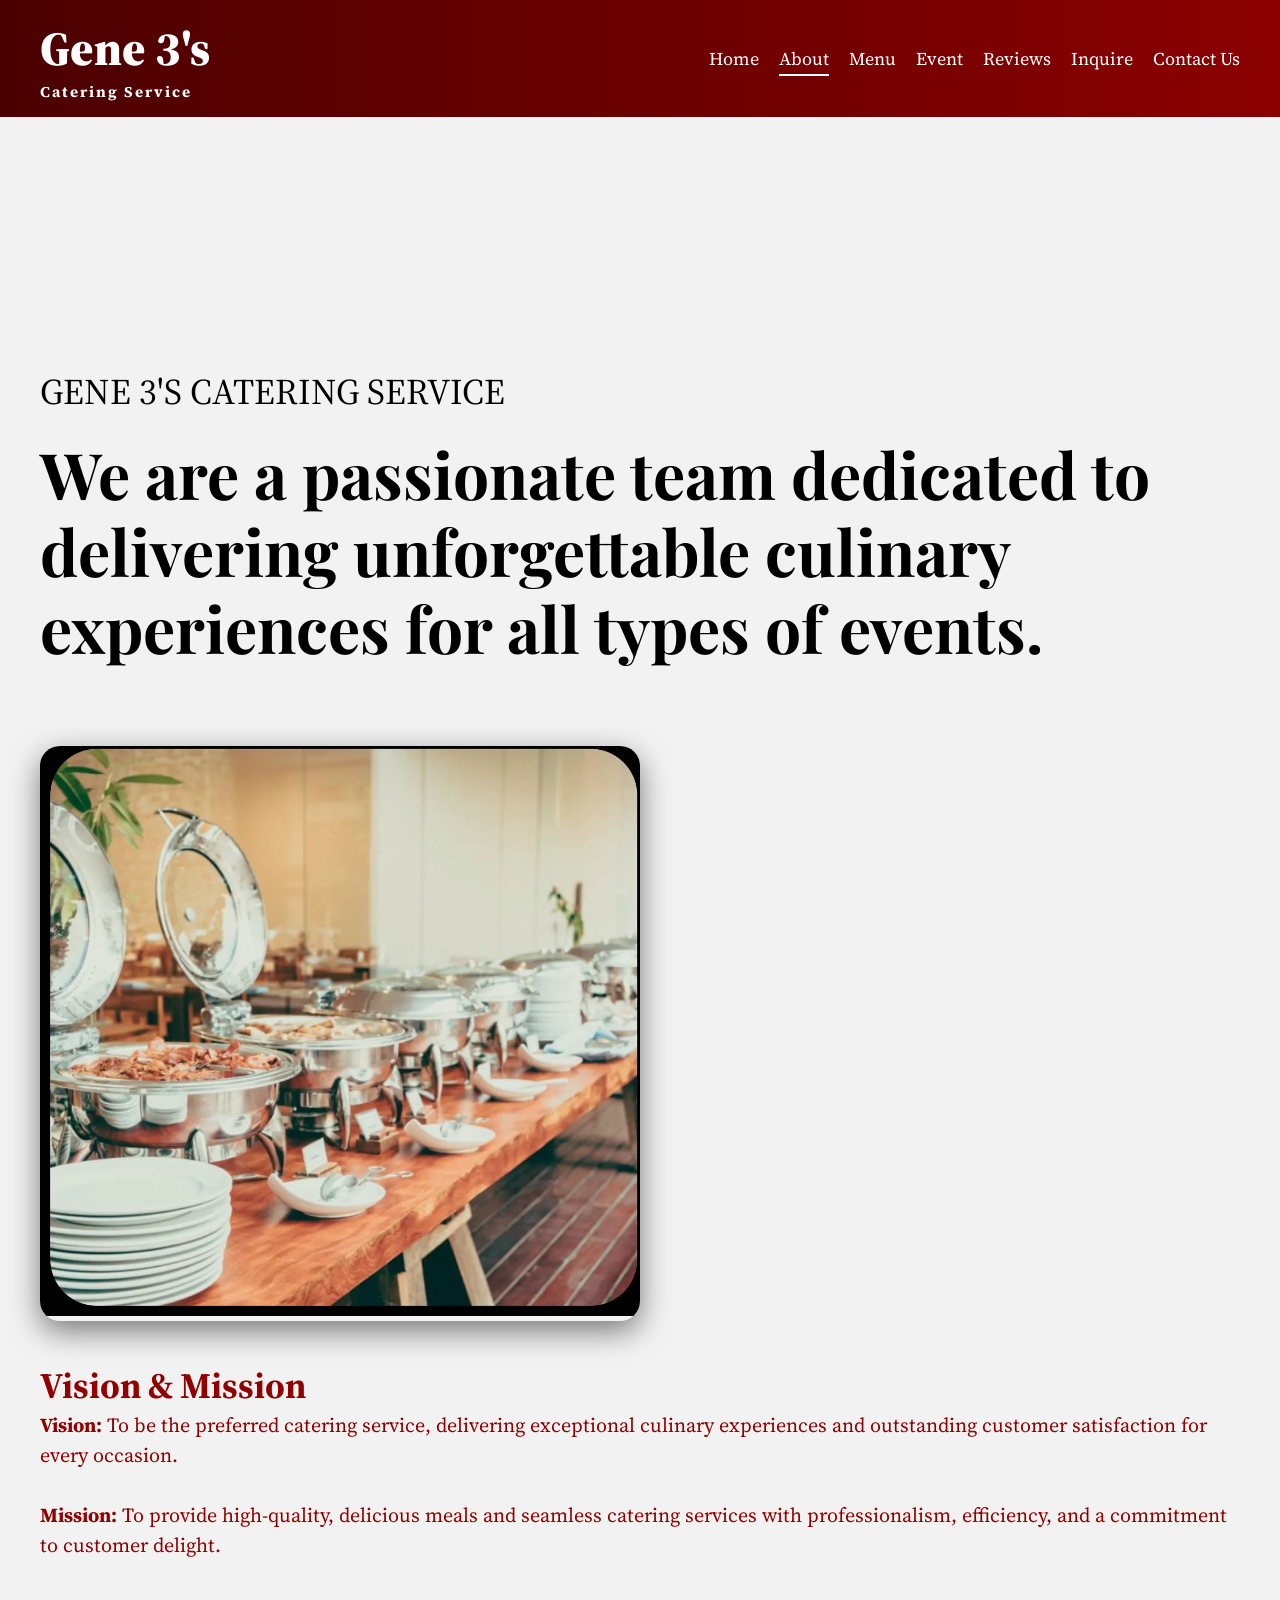
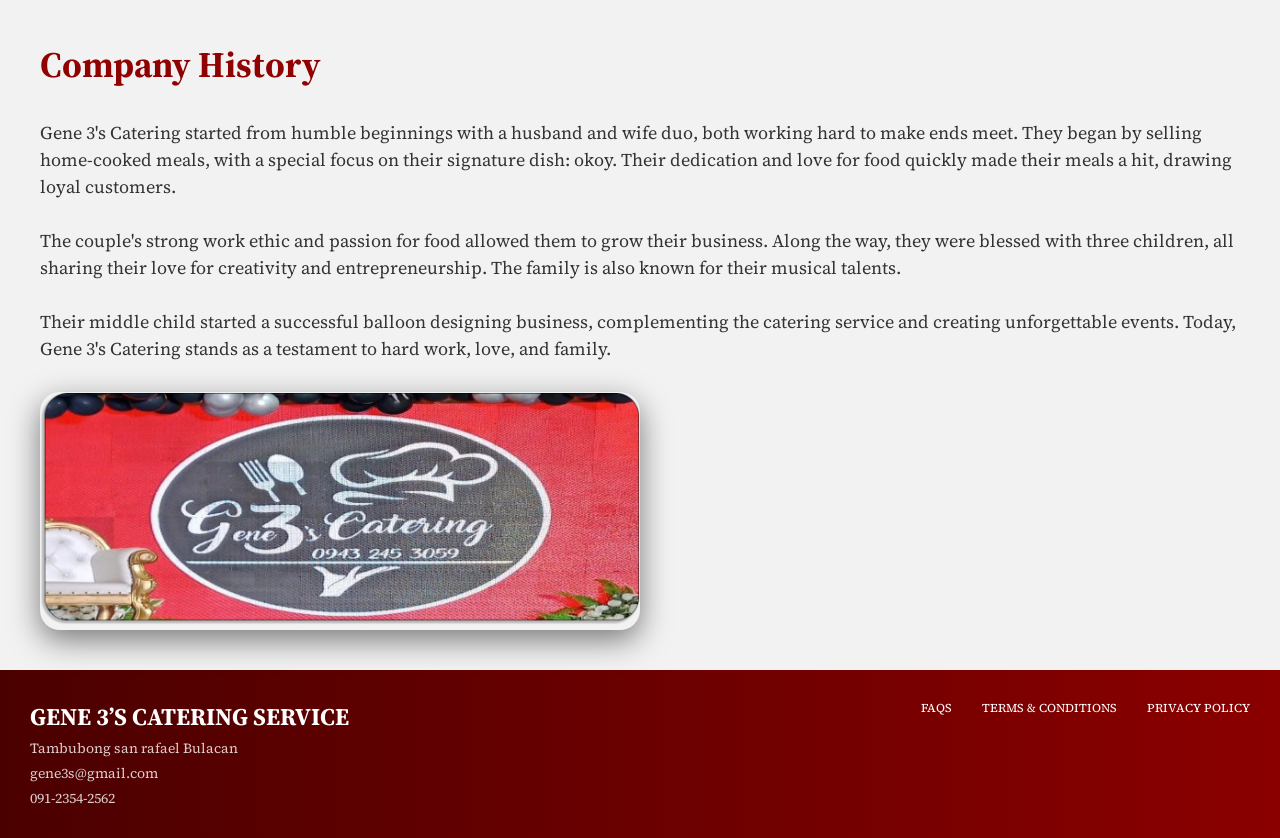
==== about.html @ 5f64fd54 "first commit" ====
<!DOCTYPE html>
<html lang="en">
<head>
    <meta charset="UTF-8">
    <meta name="viewport" content="width=device-width, initial-scale=1.0">
    <title>About Us | Gene 3's Catering</title>
    <link rel="stylesheet" href="style.css">
    <link href="https://fonts.googleapis.com/css2?family=Playfair+Display:wght@400;700;900&family=Source+Serif+Pro:wght@400;700&display=swap" rel="stylesheet">
</head>
<body class="about-page">
    <div class="main-container">
        <header class="nav-box">
            <nav class="navbar">
                <div class="logo">
                    <div class="main-name">Gene 3's</div>
                    <div class="sub-name">Catering Service</div>
                </div>
                <ul class="nav-links">
                    <li><a href="index.html">Home</a></li>
                    <li><a href="about.html">About</a></li>
                    <li><a href="menu.html">Menu</a></li>
                    <li><a href="events.html">Event</a></li>
                    <li><a href="reviews.html">Reviews</a></li>
                    <li><a href="inquire.html">Inquire</a></li>
                    <li><a href="contacts.html">Contact Us</a></li>
                </ul>
            </nav>
        </header>

        <main class="content-area1">
            <section class="about-hero">
                <h2 class="company-name">GENE 3'S CATERING SERVICE</h2>
                <h1 class="hero-tagline">
                    We are a passionate team dedicated to delivering unforgettable culinary experiences for all types of events.
                </h1>
            </section>

            <div class="vm-row">
                <section class="vm-image-section">
                    <img src="image/buffet.png" alt="Vision and Mission">
                </section>
                <section class="vision-mission-section">
                    <h2 class="vm-title">Vision & Mission</h2>
                    <p class="vm-text">
                        <strong>Vision:</strong> To be the preferred catering service, delivering exceptional culinary experiences and outstanding customer satisfaction for every occasion.<br><br>
                        <strong>Mission:</strong> To provide high-quality, delicious meals and seamless catering services with professionalism, efficiency, and a commitment to customer delight.
                    </p>
                </section>       
            </div>  

            <section class="history-content">
                <h2 class="history-title">Company History</h2>
                <p class="history-text">
                    Gene 3's Catering started from humble beginnings with a husband and wife duo, both working hard to make ends meet. They began by selling home-cooked meals, with a special focus on their signature dish: okoy. Their dedication and love for food quickly made their meals a hit, drawing loyal customers.<br><br>
                    The couple's strong work ethic and passion for food allowed them to grow their business. Along the way, they were blessed with three children, all sharing their love for creativity and entrepreneurship. The family is also known for their musical talents.<br><br>
                    Their middle child started a successful balloon designing business, complementing the catering service and creating unforgettable events. Today, Gene 3's Catering stands as a testament to hard work, love, and family.
                </p>
                <div class="vm-row">
                <section class="vm-image-section">
                    <img src="image/gene3s-logo-banner.png" alt="Vision and Mission">
            </section>
        </main>

        <footer class="footer-box">
            <div class="footer-left">
                <h2 class="footer-logo">GENE 3’S CATERING SERVICE</h2>
                <p>Tambubong san rafael Bulacan</p>
                <p>gene3s@gmail.com</p>
                <p>091-2354-2562</p>
            </div>
            <div class="footer-right-links">
                <a href="FAQS.html">FAQS</a>
                <a href="terms_and_conditions.html">TERMS & CONDITIONS</a>
                <a href="#">PRIVACY POLICY</a>
            </div>
        </footer>
    </div>

<script>
// Highlight current navbar link
const navLinks = document.querySelectorAll(".nav-links a");
const currentPage = window.location.pathname.split("/").pop(); // gets current filename

navLinks.forEach(link => {
    // Remove previous active if any
    link.classList.remove("active");
    
    // Add active if link matches current page
    if (link.getAttribute("href") === currentPage) {
        link.classList.add("active");
    }
});
</script>


</body>
</html>
---- style.css ----
/* Reset */
* {
    margin: 0;
    padding: 0;
    box-sizing: border-box;
}

/* General */
body {
    font-family: 'Playfair Display', serif;
    background-color: #fff;
    color: #333;
}

.main-container {
    width: 100%;
    max-width: 1440px;
    margin: 0 auto;
}

/* --- Navbar --- */
.nav-box {
    width: 100%;
    background: linear-gradient(to right, #1C1C1C 0%, #900202 87%);
    padding: 10px 50px;
}

.navbar {
    display: flex;
    justify-content: space-between;
    align-items: center;
    flex-wrap: wrap;
}

.logo .main-name { font-size: 48px; font-weight: 900; color: #fff; }
.logo .sub-name { font-size: 15px; font-weight: 700; color: #fff; letter-spacing: 2px; }

.nav-links { display: flex; gap: 30px; list-style: none; }
.nav-links a { color: #fff; text-decoration: none; font-size: 18px; transition: 0.3s; }
.nav-links a:hover { opacity: 0.7; }

/* --- Hero --- */
.hero-content {
    display: flex;
    justify-content: space-between;
    align-items: center;
    gap: 40px;
    margin-top: 50px;
}

.main-headline {
    font-size: clamp(48px, 7vw, 96px);
    font-weight: 900;
    color: white;
    line-height: 1.1;
    margin-bottom: 20px;
}

.hero-description {
    max-width: 600px;
    font-family: 'Source Serif Pro', serif;
    font-size: clamp(18px, 2vw, 24px);
    color: white;
}

.hero-image-container {
    width: 100%;
    max-width: 678px;
    height: 452px;
    border-radius: 12px;
    overflow: hidden;
    box-shadow: 0 10px 30px rgba(0,0,0,0.5);
}

.hero-image-container img {
    width: 100%;
    height: 100%;
    object-fit: cover;
}

/* --- Middle Section --- */
.content-area {
    padding: 80px 40px;
    text-align: center;
}

.why-choose-us { font-family: 'Source Serif Pro', serif; font-size: 36px; font-weight: 700; margin-bottom: 20px; }
.middle-headline { font-size: clamp(32px, 5vw, 64px); font-weight: 900; margin-bottom: 20px; }
.middle-description { max-width: 1100px; margin: 0 auto; font-family: 'Source Serif Pro', serif; font-size: clamp(20px, 3vw, 32px); line-height: 1.4; }

/* --- Footer --- */
.footer-box {
    background: linear-gradient(to right, #1C1C1C 0%, #900202 87%);
    padding: 40px 50px;
    display: flex;
    justify-content: space-between;
    align-items: flex-start;
    color: white;
    flex-wrap: wrap;
}

.footer-left p { font-size: 14px; margin-top: 5px; opacity: 0.8; }
.footer-right-links { display: flex; gap: 30px; flex-wrap: wrap; }
.footer-right-links a { color: white; text-decoration: none; font-size: 12px; text-transform: uppercase; }
.footer-right-links a:hover { opacity: 0.6; }

/* --- About Page --- */
.about-page .content-area1 { padding: 250px 40px 40px 40px; display: flex; flex-direction: column; gap: 80px; }

.company-name { font-family: 'Source Serif Pro', serif; font-weight: 400; font-size: 36px; color: #000; }
.hero-tagline { font-family: 'Playfair Display', serif; font-weight: 700; font-size: clamp(32px, 5vw, 64px); color: #000; line-height: 1.2; margin-top: 20px; }

.vm-row { display: flex; flex-wrap: wrap; gap: 40px; }
.vm-title { font-family: 'Source Serif Pro', serif; font-weight: 700; font-size: 36px; color: #900202; }
.vm-text { font-family: 'Source Serif Pro', serif; font-weight: 400; font-size: 20px; line-height: 1.5; color: #900202; }

.vm-image-section, .history-image-section { width: 100%; max-width: 600px; border-radius: 20px; overflow: hidden; box-shadow: 0 10px 30px rgba(0,0,0,0.5); }
.vm-image-section img, .history-image-section img { width: 100%; height: auto; object-fit: cover; }

.history-content { display: flex; flex-direction: column; gap: 30px; }
.history-title { font-family: 'Source Serif Pro', serif; font-weight: 700; font-size: 36px; color: #900202; }
.history-text { font-family: 'Source Serif Pro', serif; font-weight: 400; font-size: 18px; line-height: 1.5; }

/* --- Menu Page --- */
.menu-container { padding: 150px 20px 100px 20px; display: flex; flex-direction: column; align-items: center; gap: 40px; }

.explore-title { font-family: 'Playfair Display', serif; font-weight: 700; font-size: clamp(32px, 5vw, 64px); color: #900202; text-align: center; }
.menu-hero-image { width: 100%; max-width: 1200px; border-radius: 20px; overflow: hidden; }
.menu-hero-image img { width: 100%; height: auto; object-fit: cover; }

.packages-title { font-family: 'Source Serif Pro', serif; font-weight: 700; font-size: 32px; color: #900202; text-transform: uppercase; margin-bottom: 20px; }
.packages-list { display: flex; flex-direction: column; gap: 30px; width: 100%; max-width: 1300px; }

.package1-box, .package2-box {
    padding: 30px;
    border-radius: 20px;
    background-color: #ffefef;
    border: 1px solid #ffefef;
}

h3 { font-family: 'Source Serif Pro', serif; font-weight: 700; font-size: 28px; margin-bottom: 10px; }
.price1, .price2 { font-family: 'Source Serif Pro', serif; font-weight: 700; font-size: 22px; color: #900202; margin-bottom: 10px; }

.food-list1 li, .food-list2 li { font-family: 'Source Serif Pro', serif; font-size: 18px; line-height: 1.5; color: #333; }

details { margin-top: 10px; }
summary { cursor: pointer; font-family: 'Source Serif Pro', serif; font-weight: 700; color: #900202; font-size: 16px; }

/* --- Responsive --- */
@media (max-width: 1024px) {
    .hero-content { flex-direction: column; gap: 20px; }
    .nav-links { gap: 15px; }
    .footer-box { flex-direction: column; gap: 20px; align-items: center; text-align: center; }
}

@media (max-width: 768px) {
    .nav-links { display: none; }
    .hero-content { margin-top: 20px; }
    .content-area { padding: 40px 20px; }
    .menu-container { padding-top: 120px; }
}

.events-container{
display:flex;
flex-wrap:wrap;
gap:20px;
margin-top:30px;
}

.event-btn{
padding:15px 25px;
border:none;
border-radius:10px;
background:#eee;
cursor:pointer;
font-size:16px;
}

.review-box{
background:#f4f4f4;
padding:20px;
margin:20px 0;
border-radius:10px;
}


/* INQUIRE PAGE */

.inquiry-form{

margin: auto;

text-align: left;

background: #fff;

padding: 30px;

border-radius: 10px;

box-shadow: 0 5px 20px rgba(0,0,0,0.1);

}


.inquiry-form label{

font-weight: 700;

margin-top: 10px;

}


.inquiry-form input,

.inquiry-form select,

.inquiry-form textarea{

width: 100%;

margin-bottom: 10px;

}


.inquiry-form button{

margin-top: 15px;

font-size: 16px;

}


/* EVENTS PAGE */

.event-btn{

background: #f8f8f8;

transition: 0.3s;

}


.event-btn:hover{

background: #900202;

color: white;

}


/* CONTACT PAGE */

.content-area p{

font-size: 18px;

margin-top: 10px;

}

/* --- MENU PAGE PACKAGES ZIG-ZAG --- */
.packages-grid {
    display: grid;
    grid-template-columns: repeat(2, 1fr);
    gap: 40px;
    width: 100%;
    max-width: 1300px;
    margin: 0 auto;
}

.package1-box { grid-column: 1 / 2; grid-row: 1; }
.package2-box { grid-column: 2 / 3; grid-row: 2; }

.package1-box, .package2-box {
    background-color: #ffefef;
    padding: 30px;
    border-radius: 20px;
    border: 1px solid #ffefef;
    box-shadow: 0 5px 15px rgba(0,0,0,0.1);
    transition: transform 0.3s, box-shadow 0.3s;
}

.package1-box:hover, .package2-box:hover {
    transform: translateY(-5px);
    box-shadow: 0 10px 20px rgba(0,0,0,0.2);
}

h3 {
    font-family: 'Source Serif Pro', serif;
    font-weight: 700;
    font-size: 28px;
    margin-bottom: 10px;
    color: #900202;
}

.price1, .price2 {
    font-family: 'Source Serif Pro', serif;
    font-weight: 700;
    font-size: 22px;
    color: #900202;
    margin-bottom: 15px;
}

.food-list1 li, .food-list2 li {
    font-family: 'Source Serif Pro', serif;
    font-size: 18px;
    line-height: 1.6;
    color: #333;
}

/* --- INCLUSIONS TWO-COLUMN --- */
.inclusions-section {
    width: 100%;
    max-width: 900px;
    margin: 50px auto;
    padding: 30px;
    background-color: #fff0f0;
    border-radius: 20px;
    box-shadow: 0 5px 20px rgba(0,0,0,0.1);
    text-align: center;
}

.inclusions-title {
    font-family: 'Playfair Display', serif;
    font-weight: 700;
    font-size: 32px;
    color: #900202;
    margin-bottom: 25px;
}

.inclusions-grid {
    display: grid;
    grid-template-columns: repeat(2, 1fr);
    gap: 50px;
    max-width: 900px;
    margin: 0 auto;
}

.inclusions-left, .inclusions-right {
    list-style-type: disc;
    text-align: left;
    padding-left: 20px;
}

.inclusions-left li, .inclusions-right li {
    margin: 8px 0;
    font-size: 18px;
    line-height: 1.6;
    font-family: 'Source Serif Pro', serif;
}

/* --- INQUIRE BUTTON --- */
.inquire-button-container {
    margin-top: 30px;
    text-align: center;
}

.inquire-button {
    display: inline-block;
    background-color: #900202;
    color: #fff;
    padding: 12px 30px;
    border-radius: 12px;
    font-weight: 700;
    font-size: 18px;
    text-decoration: none;
    transition: 0.3s;
}

.inquire-button:hover {
    background-color: #e63946;
    transform: translateY(-3px);
}

/* --- RESPONSIVE --- */
@media (max-width: 1024px) {
    .packages-grid {
        grid-template-columns: 1fr;
    }

    .package2-box {
        grid-row: auto;
        grid-column: auto;
    }

    .inclusions-grid {
        grid-template-columns: 1fr;
        gap: 30px;
    }
}

@media (max-width: 768px) {
    .menu-container {
        padding: 100px 20px 50px 20px;
    }

    .package1-box, .package2-box {
        width: 100%;
        padding: 20px;
    }

    .inclusions-section {
        padding: 20px;
    }

    .inclusions-left, .inclusions-right {
        font-size: 16px;
    }
}

/* --- EVENTS PAGE GRID --- */
.events-grid {
    display: grid;
    grid-template-columns: repeat(3, 1fr);
    gap: 40px;
    max-width: 1200px;
    margin: 40px auto;
}

.events-column {
    display: flex;
    flex-direction: column;
    gap: 20px;
}

.event-card {
    display: block;
    padding: 20px;
    background-color: #ffefef;
    color: #900202;
    font-family: 'Source Serif Pro', serif;
    font-weight: 700;
    text-align: center;
    border-radius: 15px;
    text-decoration: none;
    transition: 0.3s;
    box-shadow: 0 5px 15px rgba(0,0,0,0.1);
}

.event-card:hover {
    background-color: #900202;
    color: white;
    transform: translateY(-5px);
    box-shadow: 0 10px 20px rgba(0,0,0,0.2);
}

/* --- RESPONSIVE --- */
@media (max-width: 1024px) {
    .events-grid {
        grid-template-columns: 1fr 1fr;
        gap: 30px;
    }
}

@media (max-width: 768px) {
    .events-grid {
        grid-template-columns: 1fr;
    }
}

.events-title {
    font-family: 'Playfair Display', serif;
    font-weight: 900;
    font-size: clamp(36px, 6vw, 60px);
    color: #900202;
    text-align: center;
    margin-bottom: 50px;
}

/* --- Reviews Page --- */

.reviews-title {
    font-size: clamp(40px, 6vw, 72px);
    font-weight: 900;
    margin-bottom: 60px;
}

.review-form {
    max-width: 750px;
    margin: 0 auto 80px auto;
    padding: 40px;
    border: 1px solid #d3b1b1;
    border-radius: 20px;
    background-color: #fff;
}

.review-form h2 {
    font-size: 28px;
    margin-bottom: 10px;
}

.stars {
    color: gold;
    font-size: 22px;
    margin: 10px 0;
}

.form-label {
    margin-top: 20px;
    font-weight: 600;
}

.upload-area {
    display: flex;
    gap: 20px;
    margin: 15px 0;
}

.upload-box {
    flex: 1;
    border: 2px dashed #bbb;
    padding: 30px;
    text-align: center;
    border-radius: 12px;
    cursor: pointer;
}

.review-form textarea {
    width: 100%;
    height: 130px;
    margin-top: 10px;
    padding: 15px;
    border-radius: 10px;
    border: 1px solid #ccc;
    resize: none;
}

.rating-row {
    display: flex;
    justify-content: space-between;
    margin: 15px 0;
}

.submit-review {
    width: 100%;
    padding: 15px;
    margin-top: 20px;
    background-color: #900202;
    color: white;
    border: none;
    font-size: 18px;
    border-radius: 10px;
    cursor: pointer;
}

/* --- Review Cards --- */

.reviews-list {
    max-width: 900px;
    margin: 0 auto;
}

.review-card {
    display: flex;
    gap: 20px;
    padding: 25px;
    border: 1px solid #d3b1b1;
    border-radius: 20px;
    margin-bottom: 30px;
    background-color: #fff;
}

.avatar {
    width: 65px;
    height: 65px;
    background-color: #ddd;
    border-radius: 50%;
}

.review-content h3 {
    font-size: 20px;
    margin-bottom: 3px;
}

.verified {
    font-size: 12px;
    color: gray;
}

.review-content p {
    margin-top: 10px;
    line-height: 1.5;
}

/* --- Clickable Star Rating --- */

.star-rating {
  display: flex;
  gap: 8px;
  font-size: 26px;
  cursor: pointer;
}

.star {
  color: #ccc;        /* gray by default */
  transition: color 0.2s;
}

.star.active {
  color: gold;        /* gold when clicked */
}

.upload-box {
    flex: 1;
    border: 2px dashed #bbb;
    padding: 30px;
    text-align: center;
    border-radius: 12px;
    cursor: pointer;
    transition: 0.2s;
}

.upload-box:hover {
    background-color: #f8f8f8;
    border-color: #900202;
}

/* --- EVENTS PAGE TITLE --- */
.events-page .main-headline {
    color: #900202;          
    text-align: center;
    font-size: clamp(36px, 6vw, 60px);
    font-weight: 900;
    margin-bottom: 50px;
}

/* --- EVENT BUTTONS GRID --- */
.events-grid {
    display: flex;
    flex-wrap: wrap;
    gap: 20px;
    justify-content: center; 
}
.events-column {
    display: flex;
    flex-direction: column;
    gap: 15px;
    align-items: center; /
}

.event-card {
    background-color: #ffefef;
    border: 1px solid #ffefef;
    padding: 15px 30px;
    border-radius: 12px;
    font-family: 'Source Serif Pro', serif;
    font-size: 18px;
    font-weight: 700;
    color: #900202;
    cursor: pointer;
    transition: all 0.3s;
    text-align: center;
}

.event-card:hover {
    background-color: #900202;
    color: #fff;
    transform: translateY(-3px);
}

/* --- PACKAGE BUTTONS --- */
.buttons {
    display: flex;
    gap: 20px;
    margin-top: 25px;
    justify-content: center; 
    flex-wrap: wrap;
    width: 100%;              
}

.buttons button,
.inquire-btn {
    width: 351px;
    height: 68px;
    display: flex;            /* use flex to center content */
    justify-content: center;  /* horizontal centering */
    align-items: center;      /* vertical centering */
    font-size: 20px;
    font-weight: 700;
    border-radius: 12px;
    cursor: pointer;
    text-decoration: none;    /* for <a> button */
    transition: 0.3s;
    text-align: center;
    line-height: 68px;  
}

/* BACK BUTTON */
.buttons button {
    background-color: #eee;
    color: #900202;
}

.buttons button:hover {
    background-color: #900202;
    color: #fff;
    transform: translateY(-3px);
}

/* INQUIRE NOW BUTTON */
.buttons .inquire-btn {
    background-color: #900202;
    color: #fff;
    display: inline-block;
}

.buttons .inquire-btn:hover {
    background-color: #e63946;
    transform: translateY(-3px);
}
/* --- RESPONSIVE --- */
@media (max-width: 768px) {
    .events-grid {
        flex-direction: column;
        align-items: center;
    }

    .events-column {
        flex-direction: row;
        flex-wrap: wrap;
        justify-content: center;
    }

    .event-card {
        width: 200px;
        margin: 5px;
    }
}

.nav-links a.active {
    border-bottom: 3px solid #fff; 
    padding-bottom: 3px;
}

/* FULL PAGE CENTERING */
.content-area {
    min-height: calc(100vh - 200px);
    display: flex;
    justify-content: center;
    align-items: center;
    padding: 40px 20px;
}

/* INQUIRE FORM WRAPPER */
.form-wrapper {
    display: none;
    justify-content: center;
    align-items: center;
    width: 100%;
    max-width: 850px;
    padding: 45px 50px;
    border-radius: 25px;
    background: linear-gradient(90deg, #8b0000 0%, #0b0b0b 70%);
    color: #ffffff;
    position: relative;
    box-shadow: 0 15px 40px rgba(0,0,0,0.4);
}

/* FORM HEADER */
.form-header {
    margin-bottom: 20px;
}

/* BACK BUTTON */
.back-btn {
    font-size: 26px;
    cursor: pointer;
    display: inline-block;
    margin-bottom: 10px;
}

/* INQUIRY FORM */
.inquiry-form {
    display: flex;
    flex-direction: column;
}

/* INPUT STYLE */
.inquiry-form input,
.inquiry-form textarea {
    width: 100%;
    background: rgba(255,255,255,0.25);
    border: none;
    border-radius: 12px;
    padding: 14px 16px;
    margin-bottom: 14px;
    color: white;
    font-size: 14px;
}

/* PLACEHOLDER COLOR */
.inquiry-form input::placeholder,
.inquiry-form textarea::placeholder {
    color: #eee;
}

/* CHECKBOX */
.checkbox {
    font-size: 13px;
    margin-top: 5px;
}

/* NOTE TEXT */
.note {
    font-size: 12px;
    opacity: 0.85;
    margin-top: 10px;
}

/* SUBMIT BUTTON */
.inquiry-form button {
    margin-top: 20px;
    padding: 14px 28px;
    border-radius: 14px;
    border: none;
    font-weight: bold;
    cursor: pointer;
    color: #fff;
    background: #9e0000;
    align-self: flex-end;
}

.inquiry-form button:hover {
    background: #c00000;
}

/* MAIN INQUIRE CARD */
.inquire-wrapper {
    width: 100%;
    max-width: 850px;
    padding: 45px 50px;
    border-radius: 25px;
    background: linear-gradient(90deg, #8b0000 0%, #0b0b0b 70%);
    color: #ffffff;
    position: relative;
    box-shadow: 0 15px 40px rgba(0,0,0,0.4);
}

/* BACK BUTTON */
.back-btn {
    position: absolute;
    top: 25px;
    left: 25px;
    font-size: 26px;
    color: #ffffff;
    text-decoration: none;
}

/* TITLE */
.inquire-title {
    font-family: 'Playfair Display', serif;
    font-size: 34px;
    margin-bottom: 8px;
}

/* DESCRIPTION */
.inquire-desc {
    font-size: 14px;
    opacity: 0.9;
    max-width: 550px;
    margin-bottom: 30px;
}

/* REDESIGNED FORM */
.inquiry-form.redesigned input,
.inquiry-form.redesigned textarea,
.inquiry-form.redesigned select {
    width: 100%;
    background: rgba(255, 255, 255, 0.25);
    border: none;
    border-radius: 12px;
    padding: 14px 16px;
    margin-bottom: 14px;
    color: #fff;
}

/* BUTTON GROUP */
.btn-group {
    display: flex;
    justify-content: flex-end;
    gap: 15px;
    margin-top: 25px;
}

/* BUTTONS */
.primary-btn,
.secondary-btn {
    padding: 14px 28px;
    border-radius: 14px;
    border: none;
    font-weight: bold;
    cursor: pointer;
    color: #fff;
    background: #9e0000;
}

.secondary-btn {
    background: #7a0000;
}

.primary-btn:hover,
.secondary-btn:hover {
    background: #c00000;
}

* {
    box-sizing: border-box;
    font-family: 'Source Serif Pro', serif;
}

body {
    margin: 0;
    background: #f2f2f2;
}

/* ================= NAVBAR ================= */
.nav-box {
    background: linear-gradient(to right, #4b0000, #8b0000);
    padding: 15px 40px;
}

.navbar {
    display: flex;
    justify-content: space-between;
    align-items: center;
}

.logo {
    color: white;
}

.main-name {
    font-size: 24px;
    font-weight: 700;
}

.sub-name {
    font-size: 14px;
}

.nav-links {
    list-style: none;
    display: flex;
    gap: 20px;
}

.nav-links a {
    color: white;
    text-decoration: none;
}

.nav-links a.active {
    border-bottom: 2px solid white;
}

/* ================= MAIN ================= */
.content-area {
    display: flex;
    justify-content: center;
    padding: 70px 20px;
}

/* ================= STEP 1: BOOK / RESERVE ================= */
.choice-box {
    text-align: center;
}

.middle-headline {
    font-family: 'Playfair Display', serif;
    font-size: 40px;
    margin-bottom: 40px;
    color: #8b0000;
}

.choice-buttons {
    display: flex;
    gap: 40px;
    justify-content: center;
}

.choice-buttons button {
    padding: 20px 70px;
    font-size: 22px;
    font-weight: bold;
    border: none;
    border-radius: 40px;
    background: #b00000;
    color: white;
    cursor: pointer;
    box-shadow: 0 8px 20px rgba(0,0,0,0.3);
    transition: transform 0.2s, background 0.2s;
}

.choice-buttons button:hover {
    background: #8b0000;
    transform: scale(1.05);
}

/* ================= STEP 2: FORM ================= */
.form-wrapper {
    display: none;
    justify-content: center;
    width: 100%;
}

/* CARD */
.form-wrapper {
    background: linear-gradient(to right, #7a0000, #1a0000);
    padding: 45px;
    border-radius: 22px;
    max-width: 520px;
    width: 100%;
    box-shadow: 0 15px 40px rgba(0,0,0,0.4);
}

/* HEADER */
.form-header {
    text-align: center;
    color: white;
    margin-bottom: 25px;
}

.form-header h2 {
    font-family: 'Playfair Display', serif;
    font-size: 32px;
    margin: 10px 0;
}

.form-header p {
    font-size: 14px;
    opacity: 0.9;
}

.back-btn {
    font-size: 26px;
    cursor: pointer;
    display: block;
    text-align: left;
    color: white;
}

/* FORM */
.inquiry-form {
    display: flex;
    flex-direction: column;
    gap: 15px;
}

/* INPUT BOXES – MUCH MORE VISIBLE */
.inquiry-form input,
.inquiry-form textarea {
    padding: 15px;
    border-radius: 12px;
    border: none;
    background: #f2bcbc;   /* LIGHT RED */
    color: #3a0000;
    font-size: 15px;
}

.inquiry-form input::placeholder,
.inquiry-form textarea::placeholder {
    color: #5a0000;
    font-weight: 500;
}

.inquiry-form input:focus,
.inquiry-form textarea:focus {
    outline: none;
    background: #ffdada;
}

/* CHECKBOX */
.checkbox {
    color: white;
    font-size: 14px;
    margin-top: 5px;
}

/* NOTE */
.note {
    font-size: 12px;
    color: #f1dcdc;
    line-height: 1.4;
}

/* SUBMIT BUTTON */
.inquiry-form button {
    align-self: flex-end;
    padding: 14px 38px;
    background: #b00000;
    color: white;
    border: none;
    border-radius: 30px;
    font-size: 16px;
    font-weight: bold;
    cursor: pointer;
    transition: background 0.2s, transform 0.2s;
}

.inquiry-form button:hover {
    background: #8b0000;
    transform: scale(1.05);
}

/* ================= FOOTER ================= */
.footer-box {
    background: linear-gradient(to right, #4b0000, #8b0000);
    color: white;
    padding: 30px;
}
/* INQUIRE PAGE CENTERING */
.content-area {
  display: flex;
  flex-direction: column;
  align-items: center;
  padding: 80px 20px;
}

/* BOOK / RESERVE BUTTONS */
.inquire-choice {
  display: flex;
  gap: 25px;
  margin-bottom: 30px;
}

.choice-btn {
  padding: 20px 60px;
  font-size: 22px;
  font-weight: 900;
  border-radius: 14px;
  border: none;
  cursor: pointer;
  background: #900202;
  color: white;
}

.choice-btn.active {
  background: #ff4d4d;
}

/* FORM CARD */
.inquiry-form {
  width: 100%;
  max-width: 720px;
  background: #1c1c1c;
  padding: 35px;
  border-radius: 18px;
}

.inquiry-form label {
  color: white;
  font-weight: 600;
  margin-top: 14px;
  display: block;
}

.inquiry-form input,
.inquiry-form select,
.inquiry-form textarea {
  width: 100%;
  padding: 12px;
  margin-top: 6px;
  border-radius: 8px;
  border: none;
  font-size: 14px;
}

/* TERMS */
.terms-box {
  margin-top: 18px;
  padding: 12px;
  background: rgba(0,0,0,0.35);
  border-radius: 10px;
}

.terms-label {
  display: flex;
  align-items: center;
  gap: 8px;
  color: #fff;
  font-size: 14px;
}

.terms-label a {
  color: #ff4d4d;
  font-weight: 700;
}

.terms-note {
  margin-top: 8px;
  font-size: 12px;
  color: #eee;
}

/* SUBMIT BUTTON */
.submit-btn {
  margin-top: 22px;
  width: 100%;
  padding: 16px;
  background: #900202;
  color: white;
  font-size: 18px;
  font-weight: 700;
  border-radius: 12px;
  border: none;
  cursor: pointer;
}
/* CENTER PAGE */
.content-area {
  display: flex;
  flex-direction: column;
  align-items: center;
  padding: 90px 20px;
}

/* BOOK / RESERVE */
.inquire-choice {
  display: flex;
  gap: 30px;
}

.choice-btn {
  padding: 22px 70px;
  font-size: 24px;
  font-weight: 900;
  border-radius: 16px;
  border: none;
  background: #900202;
  color: white;
  cursor: pointer;
}

.choice-btn.active {
  background: #ff4d4d;
}

/* FORM CARD */
.inquiry-form {
  margin-top: 40px;
  width: 100%;
  max-width: 720px;
  background: #1c1c1c;
  padding: 35px;
  border-radius: 20px;
}

.inquiry-form label {
  color: white;
  font-weight: 600;
  margin-top: 14px;
  display: block;
}

.inquiry-form input,
.inquiry-form select,
.inquiry-form textarea {
  width: 100%;
  padding: 12px;
  margin-top: 6px;
  border-radius: 8px;
  border: none;
}

/* TERMS */
.terms-box {
  margin-top: 18px;
  padding: 12px;
  background: rgba(0,0,0,0.4);
  border-radius: 10px;
}

.terms-label {
  display: flex;
  align-items: center;
  gap: 8px;
  color: #fff;
  font-size: 14px;
}

.terms-label a {
  color: #ff4d4d;
  font-weight: 700;
}

.terms-note {
  margin-top: 8px;
  font-size: 12px;
  color: #eee;
}

/* SUBMIT */
.submit-btn {
  margin-top: 24px;
  width: 100%;
  padding: 16px;
  background: #900202;
  color: white;
  font-size: 18px;
  font-weight: 700;
  border-radius: 12px;
  border: none;
  cursor: pointer;
}
/* ===== TERMS & CONDITIONS FIX ===== */

.terms-box {
  margin-top: 18px;
  padding: 12px;
  background: #2a2a2a;
  border-radius: 10px;
}

.terms-row {
  display: flex;
  align-items: center;
  gap: 10px;
  color: #ffffff;
  font-size: 14px;
  cursor: pointer;
}

.terms-row input[type="checkbox"] {
  width: 16px;
  height: 16px;
  accent-color: #ff4d4d;
  cursor: pointer;
}

.terms-row a {
  color: #ff6b6b;
  font-weight: 700;
  text-decoration: underline;
}

.terms-note {
  margin-top: 10px;
  font-size: 13px;
  color: #e0e0e0;
}
/* INQUIRE PAGE */
.inquire-page {
  display: flex;
  justify-content: center;
}

.inquire-title {
  font-size: 48px;
  font-weight: 900;
  margin-bottom: 40px;
}

.choice-screen {
  text-align: center;
}

.choice-buttons {
  display: flex;
  gap: 40px;
  justify-content: center;
}

.choice-btn {
  width: 220px;
  height: 80px;
  font-size: 28px;
  font-weight: 900;
  border-radius: 18px;
  border: none;
  cursor: pointer;
}

.book-btn,
.reserve-btn {
  background: #900202;
  color: white;
}

.form-screen {
  display: none;
  background: #1f2f46;
  padding: 40px;
  border-radius: 20px;
  max-width: 800px;
  width: 100%;
}

.form-header {
  display: flex;
  align-items: center;
  gap: 20px;
  margin-bottom: 30px;
}

.back-arrow {
  font-size: 28px;
  cursor: pointer;
}

.form-header h2 {
  font-size: 32px;
}

.inquiry-form {
  display: flex;
  flex-direction: column;
  gap: 14px;
}

.inquiry-form label {
  font-weight: 600;
}

.inquiry-form input,
.inquiry-form select,
.inquiry-form textarea {
  padding: 12px;
  border-radius: 8px;
  border: none;
}

.submit-btn {
  margin-top: 20px;
  padding: 14px;
  font-size: 18px;
  background: #900202;
  color: white;
  border: none;
  border-radius: 10px;
  cursor: pointer;
}

.note-text {
  font-size: 14px;
  opacity: 0.9;
}

.terms-row {
  display: flex;
  align-items: center;
  gap: 10px;
  font-size: 14px;
}
.terms {
    display: flex;
    align-items: center; /* vertically centers checkbox and label */
    gap: 8px; /* space between checkbox and text */
    margin-top: 10px;
}

.terms input[type="checkbox"] {
    flex-shrink: 0; /* keeps checkbox size fixed */
    width: 18px;
    height: 18px;
}

.terms label {
    display: flex;
    align-items: center; /* ensures text and checkbox stay aligned */
    line-height: 1.2; /* optional: tighter spacing if needed */
}
.terms input[type="checkbox"] {
    width: 18px;
    height: 18px;
    position: relative;
    top: 2px; /* move down 2px, adjust as needed */
}

.form-row {
    display: flex;
    justify-content: space-between; /* left-right alignment */
    gap: 20px; /* space between fields */
    margin-bottom: 15px;
}

.form-row select {
    width: 48%; /* left side */
    padding: 8px 10px;
    font-size: 16px;
}

.form-row input[type="date"] {
    width: 48%; /* right side */
    padding: 8px 10px;
    font-size: 16px;
}

select {
    color: #333;
    background-color: #f9f9f9;
    padding: 8px 10px;
    font-size: 16px;
}

select option {
    color: #1a73e8;
    background-color: #fff;
    font-size: 16px;
}

/* FIX INPUT TEXT VISIBILITY */
input,
textarea {
  color: #000000;          /* TEXT YOU TYPE */
  background-color: #ffffff;
}

/* PLACEHOLDER COLOR */
input::placeholder,
textarea::placeholder {
  color: #555555;
  opacity: 1;
}

/* WHEN INPUT IS FOCUSED (CLICKED) */
input:focus,
textarea:focus {
  outline: none;
  color: #000000;
}

/* All inputs, textarea, and select fields */
input, textarea, select {
    background-color: #fff; /* white background */
    color: #000;            /* default black text */
    border: 1px solid #ccc;
    padding: 8px 10px;
    font-size: 16px;
    border-radius: 4px;
}

/* When user clicks/focuses the input */
input:focus,
textarea:focus,
select:focus {
    background-color: #fff; /* keep background white */
    color: red;             /* text turns red while typing */
    outline: 2px solid #ff4d4d; /* optional: red border on focus */
}

/* All inputs, textarea, select */
input, textarea, select {
    background-color: #fff !important; /* force white background */
    color: #000 !important;           /* default text black */
    border: 1px solid #ccc;
    padding: 8px 10px;
    font-size: 16px;
    border-radius: 4px;
}

/* Focus state: when typing */
input:focus,
textarea:focus,
select:focus {
    background-color: #fff !important; /* white background on focus */
    color: red !important;             /* text red while typing */
    outline: 2px solid #ff4d4d;       /* optional focus border */
}

/* Placeholder text */
input::placeholder,
textarea::placeholder,
select::placeholder {
    color: #888; /* gray placeholder */
}

/* Autofill (Chrome, etc.) */
input:-webkit-autofill,
textarea:-webkit-autofill,
select:-webkit-autofill {
    -webkit-box-shadow: 0 0 0px 1000px #fff inset !important; /* white bg */
    -webkit-text-fill-color: red !important; /* text red */
}
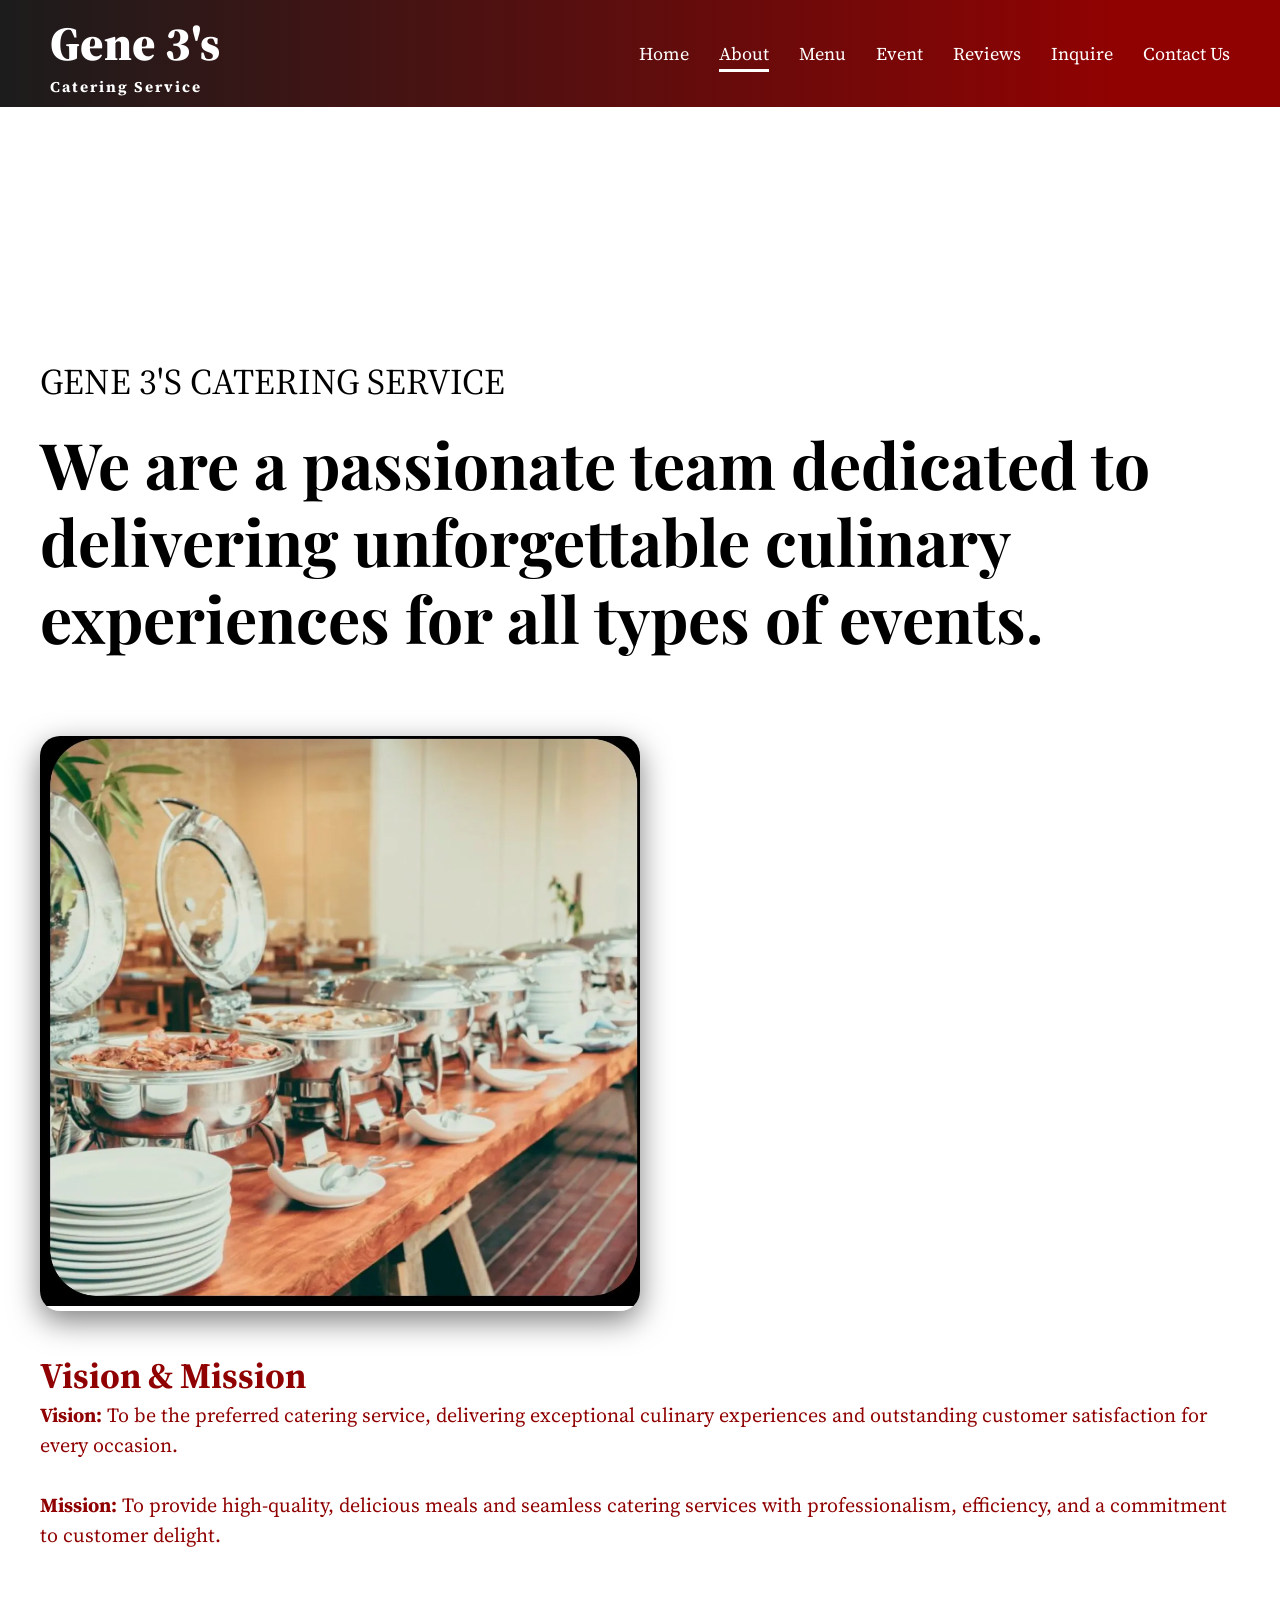
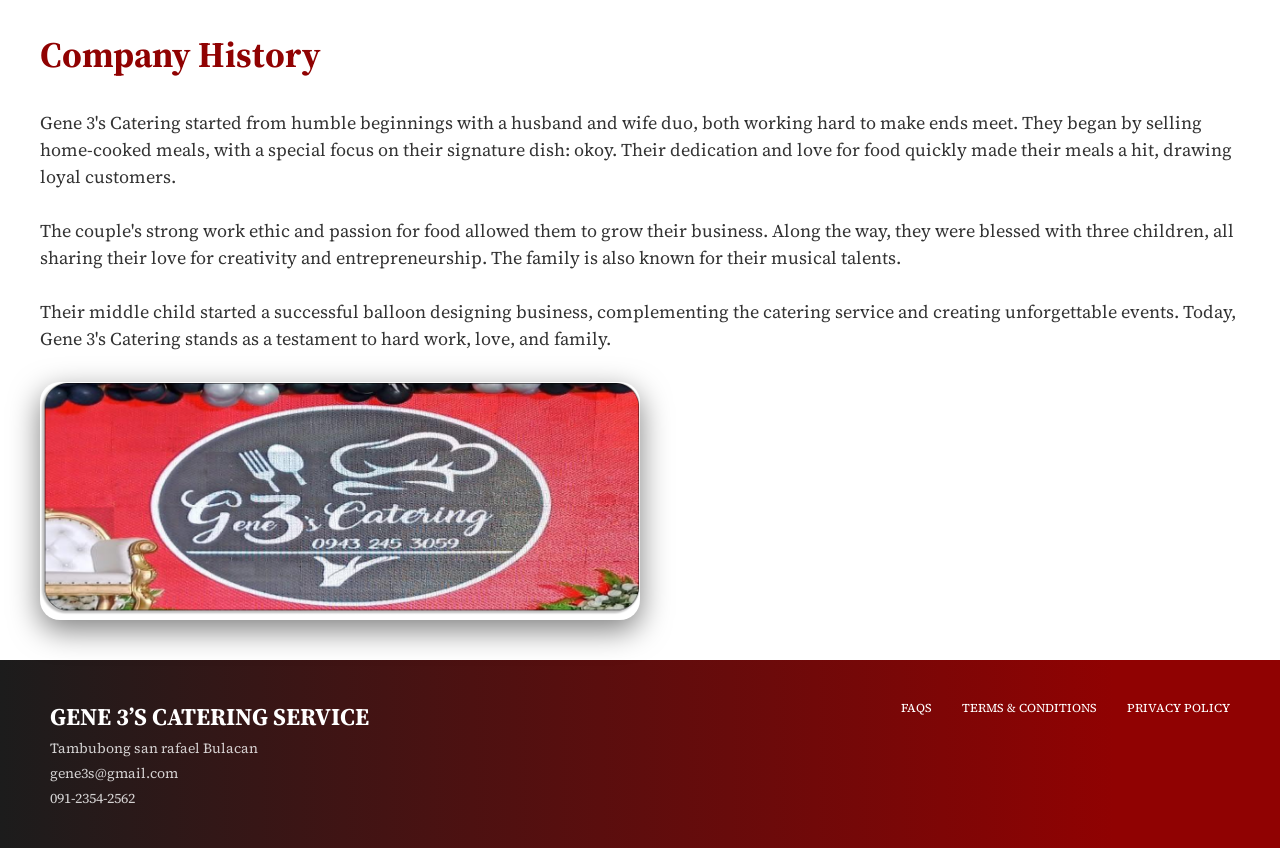
==== commit 39bf10bd: "Add files via upload" ====
--- a/about.html
+++ b/about.html
@@ -1,97 +1,97 @@
-<!DOCTYPE html>
-<html lang="en">
-<head>
-    <meta charset="UTF-8">
-    <meta name="viewport" content="width=device-width, initial-scale=1.0">
-    <title>About Us | Gene 3's Catering</title>
-    <link rel="stylesheet" href="style.css">
-    <link href="https://fonts.googleapis.com/css2?family=Playfair+Display:wght@400;700;900&family=Source+Serif+Pro:wght@400;700&display=swap" rel="stylesheet">
-</head>
-<body class="about-page">
-    <div class="main-container">
-        <header class="nav-box">
-            <nav class="navbar">
-                <div class="logo">
-                    <div class="main-name">Gene 3's</div>
-                    <div class="sub-name">Catering Service</div>
-                </div>
-                <ul class="nav-links">
-                    <li><a href="index.html">Home</a></li>
-                    <li><a href="about.html">About</a></li>
-                    <li><a href="menu.html">Menu</a></li>
-                    <li><a href="events.html">Event</a></li>
-                    <li><a href="reviews.html">Reviews</a></li>
-                    <li><a href="inquire.html">Inquire</a></li>
-                    <li><a href="contacts.html">Contact Us</a></li>
-                </ul>
-            </nav>
-        </header>
-
-        <main class="content-area1">
-            <section class="about-hero">
-                <h2 class="company-name">GENE 3'S CATERING SERVICE</h2>
-                <h1 class="hero-tagline">
-                    We are a passionate team dedicated to delivering unforgettable culinary experiences for all types of events.
-                </h1>
-            </section>
-
-            <div class="vm-row">
-                <section class="vm-image-section">
-                    <img src="image/buffet.png" alt="Vision and Mission">
-                </section>
-                <section class="vision-mission-section">
-                    <h2 class="vm-title">Vision & Mission</h2>
-                    <p class="vm-text">
-                        <strong>Vision:</strong> To be the preferred catering service, delivering exceptional culinary experiences and outstanding customer satisfaction for every occasion.<br><br>
-                        <strong>Mission:</strong> To provide high-quality, delicious meals and seamless catering services with professionalism, efficiency, and a commitment to customer delight.
-                    </p>
-                </section>       
-            </div>  
-
-            <section class="history-content">
-                <h2 class="history-title">Company History</h2>
-                <p class="history-text">
-                    Gene 3's Catering started from humble beginnings with a husband and wife duo, both working hard to make ends meet. They began by selling home-cooked meals, with a special focus on their signature dish: okoy. Their dedication and love for food quickly made their meals a hit, drawing loyal customers.<br><br>
-                    The couple's strong work ethic and passion for food allowed them to grow their business. Along the way, they were blessed with three children, all sharing their love for creativity and entrepreneurship. The family is also known for their musical talents.<br><br>
-                    Their middle child started a successful balloon designing business, complementing the catering service and creating unforgettable events. Today, Gene 3's Catering stands as a testament to hard work, love, and family.
-                </p>
-                <div class="vm-row">
-                <section class="vm-image-section">
-                    <img src="image/gene3s-logo-banner.png" alt="Vision and Mission">
-            </section>
-        </main>
-
-        <footer class="footer-box">
-            <div class="footer-left">
-                <h2 class="footer-logo">GENE 3’S CATERING SERVICE</h2>
-                <p>Tambubong san rafael Bulacan</p>
-                <p>gene3s@gmail.com</p>
-                <p>091-2354-2562</p>
-            </div>
-            <div class="footer-right-links">
-                <a href="FAQS.html">FAQS</a>
-                <a href="terms_and_conditions.html">TERMS & CONDITIONS</a>
-                <a href="#">PRIVACY POLICY</a>
-            </div>
-        </footer>
-    </div>
-
-<script>
-// Highlight current navbar link
-const navLinks = document.querySelectorAll(".nav-links a");
-const currentPage = window.location.pathname.split("/").pop(); // gets current filename
-
-navLinks.forEach(link => {
-    // Remove previous active if any
-    link.classList.remove("active");
-    
-    // Add active if link matches current page
-    if (link.getAttribute("href") === currentPage) {
-        link.classList.add("active");
-    }
-});
-</script>
-
-
-</body>
-</html>
+<!DOCTYPE html>
+<html lang="en">
+<head>
+    <meta charset="UTF-8">
+    <meta name="viewport" content="width=device-width, initial-scale=1.0">
+    <title>About Us | Gene 3's Catering</title>
+    <link rel="stylesheet" href="style.css">
+    <link href="https://fonts.googleapis.com/css2?family=Playfair+Display:wght@400;700;900&family=Source+Serif+Pro:wght@400;700&display=swap" rel="stylesheet">
+</head>
+<body class="about-page">
+    <div class="main-container">
+        <header class="nav-box">
+            <nav class="navbar">
+                <div class="logo">
+                    <div class="main-name">Gene 3's</div>
+                    <div class="sub-name">Catering Service</div>
+                </div>
+                <ul class="nav-links">
+                    <li><a href="index.html">Home</a></li>
+                    <li><a href="about.html">About</a></li>
+                    <li><a href="menu.html">Menu</a></li>
+                    <li><a href="events.html">Event</a></li>
+                    <li><a href="reviews.html">Reviews</a></li>
+                    <li><a href="inquire.html">Inquire</a></li>
+                    <li><a href="contacts.html">Contact Us</a></li>
+                </ul>
+            </nav>
+        </header>
+
+        <main class="content-area1">
+            <section class="about-hero">
+                <h2 class="company-name">GENE 3'S CATERING SERVICE</h2>
+                <h1 class="hero-tagline">
+                    We are a passionate team dedicated to delivering unforgettable culinary experiences for all types of events.
+                </h1>
+            </section>
+
+            <div class="vm-row">
+                <section class="vm-image-section">
+                    <img src="image/buffet.png" alt="Vision and Mission">
+                </section>
+                <section class="vision-mission-section">
+                    <h2 class="vm-title">Vision & Mission</h2>
+                    <p class="vm-text">
+                        <strong>Vision:</strong> To be the preferred catering service, delivering exceptional culinary experiences and outstanding customer satisfaction for every occasion.<br><br>
+                        <strong>Mission:</strong> To provide high-quality, delicious meals and seamless catering services with professionalism, efficiency, and a commitment to customer delight.
+                    </p>
+                </section>       
+            </div>  
+
+            <section class="history-content">
+                <h2 class="history-title">Company History</h2>
+                <p class="history-text">
+                    Gene 3's Catering started from humble beginnings with a husband and wife duo, both working hard to make ends meet. They began by selling home-cooked meals, with a special focus on their signature dish: okoy. Their dedication and love for food quickly made their meals a hit, drawing loyal customers.<br><br>
+                    The couple's strong work ethic and passion for food allowed them to grow their business. Along the way, they were blessed with three children, all sharing their love for creativity and entrepreneurship. The family is also known for their musical talents.<br><br>
+                    Their middle child started a successful balloon designing business, complementing the catering service and creating unforgettable events. Today, Gene 3's Catering stands as a testament to hard work, love, and family.
+                </p>
+                <div class="vm-row">
+                <section class="vm-image-section">
+                    <img src="image/gene3s-logo-banner.png" alt="Vision and Mission">
+            </section>
+        </main>
+
+        <footer class="footer-box">
+            <div class="footer-left">
+                <h2 class="footer-logo">GENE 3’S CATERING SERVICE</h2>
+                <p>Tambubong san rafael Bulacan</p>
+                <p>gene3s@gmail.com</p>
+                <p>091-2354-2562</p>
+            </div>
+            <div class="footer-right-links">
+                <a href="FAQS.html">FAQS</a>
+                <a href="terms_and_conditions.html">TERMS & CONDITIONS</a>
+                <a href="policy.html">PRIVACY POLICY</a>
+            </div>
+        </footer>
+    </div>
+
+<script>
+// Highlight current navbar link
+const navLinks = document.querySelectorAll(".nav-links a");
+const currentPage = window.location.pathname.split("/").pop(); // gets current filename
+
+navLinks.forEach(link => {
+    // Remove previous active if any
+    link.classList.remove("active");
+    
+    // Add active if link matches current page
+    if (link.getAttribute("href") === currentPage) {
+        link.classList.add("active");
+    }
+});
+</script>
+
+
+</body>
+</html>
--- a/style.css
+++ b/style.css
@@ -1,1578 +1,659 @@
-/* Reset */
-* {
-    margin: 0;
-    padding: 0;
-    box-sizing: border-box;
-}
-
-/* General */
-body {
-    font-family: 'Playfair Display', serif;
-    background-color: #fff;
-    color: #333;
-}
-
-.main-container {
-    width: 100%;
-    max-width: 1440px;
-    margin: 0 auto;
-}
-
-/* --- Navbar --- */
-.nav-box {
-    width: 100%;
-    background: linear-gradient(to right, #1C1C1C 0%, #900202 87%);
-    padding: 10px 50px;
-}
-
-.navbar {
-    display: flex;
-    justify-content: space-between;
-    align-items: center;
-    flex-wrap: wrap;
-}
-
-.logo .main-name { font-size: 48px; font-weight: 900; color: #fff; }
-.logo .sub-name { font-size: 15px; font-weight: 700; color: #fff; letter-spacing: 2px; }
-
-.nav-links { display: flex; gap: 30px; list-style: none; }
-.nav-links a { color: #fff; text-decoration: none; font-size: 18px; transition: 0.3s; }
-.nav-links a:hover { opacity: 0.7; }
-
-/* --- Hero --- */
-.hero-content {
-    display: flex;
-    justify-content: space-between;
-    align-items: center;
-    gap: 40px;
-    margin-top: 50px;
-}
-
-.main-headline {
-    font-size: clamp(48px, 7vw, 96px);
-    font-weight: 900;
-    color: white;
-    line-height: 1.1;
-    margin-bottom: 20px;
-}
-
-.hero-description {
-    max-width: 600px;
-    font-family: 'Source Serif Pro', serif;
-    font-size: clamp(18px, 2vw, 24px);
-    color: white;
-}
-
-.hero-image-container {
-    width: 100%;
-    max-width: 678px;
-    height: 452px;
-    border-radius: 12px;
-    overflow: hidden;
-    box-shadow: 0 10px 30px rgba(0,0,0,0.5);
-}
-
-.hero-image-container img {
-    width: 100%;
-    height: 100%;
-    object-fit: cover;
-}
-
-/* --- Middle Section --- */
-.content-area {
-    padding: 80px 40px;
-    text-align: center;
-}
-
-.why-choose-us { font-family: 'Source Serif Pro', serif; font-size: 36px; font-weight: 700; margin-bottom: 20px; }
-.middle-headline { font-size: clamp(32px, 5vw, 64px); font-weight: 900; margin-bottom: 20px; }
-.middle-description { max-width: 1100px; margin: 0 auto; font-family: 'Source Serif Pro', serif; font-size: clamp(20px, 3vw, 32px); line-height: 1.4; }
-
-/* --- Footer --- */
-.footer-box {
-    background: linear-gradient(to right, #1C1C1C 0%, #900202 87%);
-    padding: 40px 50px;
-    display: flex;
-    justify-content: space-between;
-    align-items: flex-start;
-    color: white;
-    flex-wrap: wrap;
-}
-
-.footer-left p { font-size: 14px; margin-top: 5px; opacity: 0.8; }
-.footer-right-links { display: flex; gap: 30px; flex-wrap: wrap; }
-.footer-right-links a { color: white; text-decoration: none; font-size: 12px; text-transform: uppercase; }
-.footer-right-links a:hover { opacity: 0.6; }
-
-/* --- About Page --- */
-.about-page .content-area1 { padding: 250px 40px 40px 40px; display: flex; flex-direction: column; gap: 80px; }
-
-.company-name { font-family: 'Source Serif Pro', serif; font-weight: 400; font-size: 36px; color: #000; }
-.hero-tagline { font-family: 'Playfair Display', serif; font-weight: 700; font-size: clamp(32px, 5vw, 64px); color: #000; line-height: 1.2; margin-top: 20px; }
-
-.vm-row { display: flex; flex-wrap: wrap; gap: 40px; }
-.vm-title { font-family: 'Source Serif Pro', serif; font-weight: 700; font-size: 36px; color: #900202; }
-.vm-text { font-family: 'Source Serif Pro', serif; font-weight: 400; font-size: 20px; line-height: 1.5; color: #900202; }
-
-.vm-image-section, .history-image-section { width: 100%; max-width: 600px; border-radius: 20px; overflow: hidden; box-shadow: 0 10px 30px rgba(0,0,0,0.5); }
-.vm-image-section img, .history-image-section img { width: 100%; height: auto; object-fit: cover; }
-
-.history-content { display: flex; flex-direction: column; gap: 30px; }
-.history-title { font-family: 'Source Serif Pro', serif; font-weight: 700; font-size: 36px; color: #900202; }
-.history-text { font-family: 'Source Serif Pro', serif; font-weight: 400; font-size: 18px; line-height: 1.5; }
-
-/* --- Menu Page --- */
-.menu-container { padding: 150px 20px 100px 20px; display: flex; flex-direction: column; align-items: center; gap: 40px; }
-
-.explore-title { font-family: 'Playfair Display', serif; font-weight: 700; font-size: clamp(32px, 5vw, 64px); color: #900202; text-align: center; }
-.menu-hero-image { width: 100%; max-width: 1200px; border-radius: 20px; overflow: hidden; }
-.menu-hero-image img { width: 100%; height: auto; object-fit: cover; }
-
-.packages-title { font-family: 'Source Serif Pro', serif; font-weight: 700; font-size: 32px; color: #900202; text-transform: uppercase; margin-bottom: 20px; }
-.packages-list { display: flex; flex-direction: column; gap: 30px; width: 100%; max-width: 1300px; }
-
-.package1-box, .package2-box {
-    padding: 30px;
-    border-radius: 20px;
-    background-color: #ffefef;
-    border: 1px solid #ffefef;
-}
-
-h3 { font-family: 'Source Serif Pro', serif; font-weight: 700; font-size: 28px; margin-bottom: 10px; }
-.price1, .price2 { font-family: 'Source Serif Pro', serif; font-weight: 700; font-size: 22px; color: #900202; margin-bottom: 10px; }
-
-.food-list1 li, .food-list2 li { font-family: 'Source Serif Pro', serif; font-size: 18px; line-height: 1.5; color: #333; }
-
-details { margin-top: 10px; }
-summary { cursor: pointer; font-family: 'Source Serif Pro', serif; font-weight: 700; color: #900202; font-size: 16px; }
-
-/* --- Responsive --- */
-@media (max-width: 1024px) {
-    .hero-content { flex-direction: column; gap: 20px; }
-    .nav-links { gap: 15px; }
-    .footer-box { flex-direction: column; gap: 20px; align-items: center; text-align: center; }
-}
-
-@media (max-width: 768px) {
-    .nav-links { display: none; }
-    .hero-content { margin-top: 20px; }
-    .content-area { padding: 40px 20px; }
-    .menu-container { padding-top: 120px; }
-}
-
-.events-container{
-display:flex;
-flex-wrap:wrap;
-gap:20px;
-margin-top:30px;
-}
-
-.event-btn{
-padding:15px 25px;
-border:none;
-border-radius:10px;
-background:#eee;
-cursor:pointer;
-font-size:16px;
-}
-
-.review-box{
-background:#f4f4f4;
-padding:20px;
-margin:20px 0;
-border-radius:10px;
-}
-
-
-/* INQUIRE PAGE */
-
-.inquiry-form{
-
-margin: auto;
-
-text-align: left;
-
-background: #fff;
-
-padding: 30px;
-
-border-radius: 10px;
-
-box-shadow: 0 5px 20px rgba(0,0,0,0.1);
-
-}
-
-
-.inquiry-form label{
-
-font-weight: 700;
-
-margin-top: 10px;
-
-}
-
-
-.inquiry-form input,
-
-.inquiry-form select,
-
-.inquiry-form textarea{
-
-width: 100%;
-
-margin-bottom: 10px;
-
-}
-
-
-.inquiry-form button{
-
-margin-top: 15px;
-
-font-size: 16px;
-
-}
-
-
-/* EVENTS PAGE */
-
-.event-btn{
-
-background: #f8f8f8;
-
-transition: 0.3s;
-
-}
-
-
-.event-btn:hover{
-
-background: #900202;
-
-color: white;
-
-}
-
-
-/* CONTACT PAGE */
-
-.content-area p{
-
-font-size: 18px;
-
-margin-top: 10px;
-
-}
-
-/* --- MENU PAGE PACKAGES ZIG-ZAG --- */
-.packages-grid {
-    display: grid;
-    grid-template-columns: repeat(2, 1fr);
-    gap: 40px;
-    width: 100%;
-    max-width: 1300px;
-    margin: 0 auto;
-}
-
-.package1-box { grid-column: 1 / 2; grid-row: 1; }
-.package2-box { grid-column: 2 / 3; grid-row: 2; }
-
-.package1-box, .package2-box {
-    background-color: #ffefef;
-    padding: 30px;
-    border-radius: 20px;
-    border: 1px solid #ffefef;
-    box-shadow: 0 5px 15px rgba(0,0,0,0.1);
-    transition: transform 0.3s, box-shadow 0.3s;
-}
-
-.package1-box:hover, .package2-box:hover {
-    transform: translateY(-5px);
-    box-shadow: 0 10px 20px rgba(0,0,0,0.2);
-}
-
-h3 {
-    font-family: 'Source Serif Pro', serif;
-    font-weight: 700;
-    font-size: 28px;
-    margin-bottom: 10px;
-    color: #900202;
-}
-
-.price1, .price2 {
-    font-family: 'Source Serif Pro', serif;
-    font-weight: 700;
-    font-size: 22px;
-    color: #900202;
-    margin-bottom: 15px;
-}
-
-.food-list1 li, .food-list2 li {
-    font-family: 'Source Serif Pro', serif;
-    font-size: 18px;
-    line-height: 1.6;
-    color: #333;
-}
-
-/* --- INCLUSIONS TWO-COLUMN --- */
-.inclusions-section {
-    width: 100%;
-    max-width: 900px;
-    margin: 50px auto;
-    padding: 30px;
-    background-color: #fff0f0;
-    border-radius: 20px;
-    box-shadow: 0 5px 20px rgba(0,0,0,0.1);
-    text-align: center;
-}
-
-.inclusions-title {
-    font-family: 'Playfair Display', serif;
-    font-weight: 700;
-    font-size: 32px;
-    color: #900202;
-    margin-bottom: 25px;
-}
-
-.inclusions-grid {
-    display: grid;
-    grid-template-columns: repeat(2, 1fr);
-    gap: 50px;
-    max-width: 900px;
-    margin: 0 auto;
-}
-
-.inclusions-left, .inclusions-right {
-    list-style-type: disc;
-    text-align: left;
-    padding-left: 20px;
-}
-
-.inclusions-left li, .inclusions-right li {
-    margin: 8px 0;
-    font-size: 18px;
-    line-height: 1.6;
-    font-family: 'Source Serif Pro', serif;
-}
-
-/* --- INQUIRE BUTTON --- */
-.inquire-button-container {
-    margin-top: 30px;
-    text-align: center;
-}
-
-.inquire-button {
-    display: inline-block;
-    background-color: #900202;
-    color: #fff;
-    padding: 12px 30px;
-    border-radius: 12px;
-    font-weight: 700;
-    font-size: 18px;
-    text-decoration: none;
-    transition: 0.3s;
-}
-
-.inquire-button:hover {
-    background-color: #e63946;
-    transform: translateY(-3px);
-}
-
-/* --- RESPONSIVE --- */
-@media (max-width: 1024px) {
-    .packages-grid {
-        grid-template-columns: 1fr;
-    }
-
-    .package2-box {
-        grid-row: auto;
-        grid-column: auto;
-    }
-
-    .inclusions-grid {
-        grid-template-columns: 1fr;
-        gap: 30px;
-    }
-}
-
-@media (max-width: 768px) {
-    .menu-container {
-        padding: 100px 20px 50px 20px;
-    }
-
-    .package1-box, .package2-box {
-        width: 100%;
-        padding: 20px;
-    }
-
-    .inclusions-section {
-        padding: 20px;
-    }
-
-    .inclusions-left, .inclusions-right {
-        font-size: 16px;
-    }
-}
-
-/* --- EVENTS PAGE GRID --- */
-.events-grid {
-    display: grid;
-    grid-template-columns: repeat(3, 1fr);
-    gap: 40px;
-    max-width: 1200px;
-    margin: 40px auto;
-}
-
-.events-column {
-    display: flex;
-    flex-direction: column;
-    gap: 20px;
-}
-
-.event-card {
-    display: block;
-    padding: 20px;
-    background-color: #ffefef;
-    color: #900202;
-    font-family: 'Source Serif Pro', serif;
-    font-weight: 700;
-    text-align: center;
-    border-radius: 15px;
-    text-decoration: none;
-    transition: 0.3s;
-    box-shadow: 0 5px 15px rgba(0,0,0,0.1);
-}
-
-.event-card:hover {
-    background-color: #900202;
-    color: white;
-    transform: translateY(-5px);
-    box-shadow: 0 10px 20px rgba(0,0,0,0.2);
-}
-
-/* --- RESPONSIVE --- */
-@media (max-width: 1024px) {
-    .events-grid {
-        grid-template-columns: 1fr 1fr;
-        gap: 30px;
-    }
-}
-
-@media (max-width: 768px) {
-    .events-grid {
-        grid-template-columns: 1fr;
-    }
-}
-
-.events-title {
-    font-family: 'Playfair Display', serif;
-    font-weight: 900;
-    font-size: clamp(36px, 6vw, 60px);
-    color: #900202;
-    text-align: center;
-    margin-bottom: 50px;
-}
-
-/* --- Reviews Page --- */
-
-.reviews-title {
-    font-size: clamp(40px, 6vw, 72px);
-    font-weight: 900;
-    margin-bottom: 60px;
-}
-
-.review-form {
-    max-width: 750px;
-    margin: 0 auto 80px auto;
-    padding: 40px;
-    border: 1px solid #d3b1b1;
-    border-radius: 20px;
-    background-color: #fff;
-}
-
-.review-form h2 {
-    font-size: 28px;
-    margin-bottom: 10px;
-}
-
-.stars {
-    color: gold;
-    font-size: 22px;
-    margin: 10px 0;
-}
-
-.form-label {
-    margin-top: 20px;
-    font-weight: 600;
-}
-
-.upload-area {
-    display: flex;
-    gap: 20px;
-    margin: 15px 0;
-}
-
-.upload-box {
-    flex: 1;
-    border: 2px dashed #bbb;
-    padding: 30px;
-    text-align: center;
-    border-radius: 12px;
-    cursor: pointer;
-}
-
-.review-form textarea {
-    width: 100%;
-    height: 130px;
-    margin-top: 10px;
-    padding: 15px;
-    border-radius: 10px;
-    border: 1px solid #ccc;
-    resize: none;
-}
-
-.rating-row {
-    display: flex;
-    justify-content: space-between;
-    margin: 15px 0;
-}
-
-.submit-review {
-    width: 100%;
-    padding: 15px;
-    margin-top: 20px;
-    background-color: #900202;
-    color: white;
-    border: none;
-    font-size: 18px;
-    border-radius: 10px;
-    cursor: pointer;
-}
-
-/* --- Review Cards --- */
-
-.reviews-list {
-    max-width: 900px;
-    margin: 0 auto;
-}
-
-.review-card {
-    display: flex;
-    gap: 20px;
-    padding: 25px;
-    border: 1px solid #d3b1b1;
-    border-radius: 20px;
-    margin-bottom: 30px;
-    background-color: #fff;
-}
-
-.avatar {
-    width: 65px;
-    height: 65px;
-    background-color: #ddd;
-    border-radius: 50%;
-}
-
-.review-content h3 {
-    font-size: 20px;
-    margin-bottom: 3px;
-}
-
-.verified {
-    font-size: 12px;
-    color: gray;
-}
-
-.review-content p {
-    margin-top: 10px;
-    line-height: 1.5;
-}
-
-/* --- Clickable Star Rating --- */
-
-.star-rating {
-  display: flex;
-  gap: 8px;
-  font-size: 26px;
-  cursor: pointer;
-}
-
-.star {
-  color: #ccc;        /* gray by default */
-  transition: color 0.2s;
-}
-
-.star.active {
-  color: gold;        /* gold when clicked */
-}
-
-.upload-box {
-    flex: 1;
-    border: 2px dashed #bbb;
-    padding: 30px;
-    text-align: center;
-    border-radius: 12px;
-    cursor: pointer;
-    transition: 0.2s;
-}
-
-.upload-box:hover {
-    background-color: #f8f8f8;
-    border-color: #900202;
-}
-
-/* --- EVENTS PAGE TITLE --- */
-.events-page .main-headline {
-    color: #900202;          
-    text-align: center;
-    font-size: clamp(36px, 6vw, 60px);
-    font-weight: 900;
-    margin-bottom: 50px;
-}
-
-/* --- EVENT BUTTONS GRID --- */
-.events-grid {
-    display: flex;
-    flex-wrap: wrap;
-    gap: 20px;
-    justify-content: center; 
-}
-.events-column {
-    display: flex;
-    flex-direction: column;
-    gap: 15px;
-    align-items: center; /
-}
-
-.event-card {
-    background-color: #ffefef;
-    border: 1px solid #ffefef;
-    padding: 15px 30px;
-    border-radius: 12px;
-    font-family: 'Source Serif Pro', serif;
-    font-size: 18px;
-    font-weight: 700;
-    color: #900202;
-    cursor: pointer;
-    transition: all 0.3s;
-    text-align: center;
-}
-
-.event-card:hover {
-    background-color: #900202;
-    color: #fff;
-    transform: translateY(-3px);
-}
-
-/* --- PACKAGE BUTTONS --- */
-.buttons {
-    display: flex;
-    gap: 20px;
-    margin-top: 25px;
-    justify-content: center; 
-    flex-wrap: wrap;
-    width: 100%;              
-}
-
-.buttons button,
-.inquire-btn {
-    width: 351px;
-    height: 68px;
-    display: flex;            /* use flex to center content */
-    justify-content: center;  /* horizontal centering */
-    align-items: center;      /* vertical centering */
-    font-size: 20px;
-    font-weight: 700;
-    border-radius: 12px;
-    cursor: pointer;
-    text-decoration: none;    /* for <a> button */
-    transition: 0.3s;
-    text-align: center;
-    line-height: 68px;  
-}
-
-/* BACK BUTTON */
-.buttons button {
-    background-color: #eee;
-    color: #900202;
-}
-
-.buttons button:hover {
-    background-color: #900202;
-    color: #fff;
-    transform: translateY(-3px);
-}
-
-/* INQUIRE NOW BUTTON */
-.buttons .inquire-btn {
-    background-color: #900202;
-    color: #fff;
-    display: inline-block;
-}
-
-.buttons .inquire-btn:hover {
-    background-color: #e63946;
-    transform: translateY(-3px);
-}
-/* --- RESPONSIVE --- */
-@media (max-width: 768px) {
-    .events-grid {
-        flex-direction: column;
-        align-items: center;
-    }
-
-    .events-column {
-        flex-direction: row;
-        flex-wrap: wrap;
-        justify-content: center;
-    }
-
-    .event-card {
-        width: 200px;
-        margin: 5px;
-    }
-}
-
-.nav-links a.active {
-    border-bottom: 3px solid #fff; 
-    padding-bottom: 3px;
-}
-
-/* FULL PAGE CENTERING */
-.content-area {
-    min-height: calc(100vh - 200px);
-    display: flex;
-    justify-content: center;
-    align-items: center;
-    padding: 40px 20px;
-}
-
-/* INQUIRE FORM WRAPPER */
-.form-wrapper {
-    display: none;
-    justify-content: center;
-    align-items: center;
-    width: 100%;
-    max-width: 850px;
-    padding: 45px 50px;
-    border-radius: 25px;
-    background: linear-gradient(90deg, #8b0000 0%, #0b0b0b 70%);
-    color: #ffffff;
-    position: relative;
-    box-shadow: 0 15px 40px rgba(0,0,0,0.4);
-}
-
-/* FORM HEADER */
-.form-header {
-    margin-bottom: 20px;
-}
-
-/* BACK BUTTON */
-.back-btn {
-    font-size: 26px;
-    cursor: pointer;
-    display: inline-block;
-    margin-bottom: 10px;
-}
-
-/* INQUIRY FORM */
-.inquiry-form {
-    display: flex;
-    flex-direction: column;
-}
-
-/* INPUT STYLE */
-.inquiry-form input,
-.inquiry-form textarea {
-    width: 100%;
-    background: rgba(255,255,255,0.25);
-    border: none;
-    border-radius: 12px;
-    padding: 14px 16px;
-    margin-bottom: 14px;
-    color: white;
-    font-size: 14px;
-}
-
-/* PLACEHOLDER COLOR */
-.inquiry-form input::placeholder,
-.inquiry-form textarea::placeholder {
-    color: #eee;
-}
-
-/* CHECKBOX */
-.checkbox {
-    font-size: 13px;
-    margin-top: 5px;
-}
-
-/* NOTE TEXT */
-.note {
-    font-size: 12px;
-    opacity: 0.85;
-    margin-top: 10px;
-}
-
-/* SUBMIT BUTTON */
-.inquiry-form button {
-    margin-top: 20px;
-    padding: 14px 28px;
-    border-radius: 14px;
-    border: none;
-    font-weight: bold;
-    cursor: pointer;
-    color: #fff;
-    background: #9e0000;
-    align-self: flex-end;
-}
-
-.inquiry-form button:hover {
-    background: #c00000;
-}
-
-/* MAIN INQUIRE CARD */
-.inquire-wrapper {
-    width: 100%;
-    max-width: 850px;
-    padding: 45px 50px;
-    border-radius: 25px;
-    background: linear-gradient(90deg, #8b0000 0%, #0b0b0b 70%);
-    color: #ffffff;
-    position: relative;
-    box-shadow: 0 15px 40px rgba(0,0,0,0.4);
-}
-
-/* BACK BUTTON */
-.back-btn {
-    position: absolute;
-    top: 25px;
-    left: 25px;
-    font-size: 26px;
-    color: #ffffff;
-    text-decoration: none;
-}
-
-/* TITLE */
-.inquire-title {
-    font-family: 'Playfair Display', serif;
-    font-size: 34px;
-    margin-bottom: 8px;
-}
-
-/* DESCRIPTION */
-.inquire-desc {
-    font-size: 14px;
-    opacity: 0.9;
-    max-width: 550px;
-    margin-bottom: 30px;
-}
-
-/* REDESIGNED FORM */
-.inquiry-form.redesigned input,
-.inquiry-form.redesigned textarea,
-.inquiry-form.redesigned select {
-    width: 100%;
-    background: rgba(255, 255, 255, 0.25);
-    border: none;
-    border-radius: 12px;
-    padding: 14px 16px;
-    margin-bottom: 14px;
-    color: #fff;
-}
-
-/* BUTTON GROUP */
-.btn-group {
-    display: flex;
-    justify-content: flex-end;
-    gap: 15px;
-    margin-top: 25px;
-}
-
-/* BUTTONS */
-.primary-btn,
-.secondary-btn {
-    padding: 14px 28px;
-    border-radius: 14px;
-    border: none;
-    font-weight: bold;
-    cursor: pointer;
-    color: #fff;
-    background: #9e0000;
-}
-
-.secondary-btn {
-    background: #7a0000;
-}
-
-.primary-btn:hover,
-.secondary-btn:hover {
-    background: #c00000;
-}
-
-* {
-    box-sizing: border-box;
-    font-family: 'Source Serif Pro', serif;
-}
-
-body {
-    margin: 0;
-    background: #f2f2f2;
-}
-
-/* ================= NAVBAR ================= */
-.nav-box {
-    background: linear-gradient(to right, #4b0000, #8b0000);
-    padding: 15px 40px;
-}
-
-.navbar {
-    display: flex;
-    justify-content: space-between;
-    align-items: center;
-}
-
-.logo {
-    color: white;
-}
-
-.main-name {
-    font-size: 24px;
-    font-weight: 700;
-}
-
-.sub-name {
-    font-size: 14px;
-}
-
-.nav-links {
-    list-style: none;
-    display: flex;
-    gap: 20px;
-}
-
-.nav-links a {
-    color: white;
-    text-decoration: none;
-}
-
-.nav-links a.active {
-    border-bottom: 2px solid white;
-}
-
-/* ================= MAIN ================= */
-.content-area {
-    display: flex;
-    justify-content: center;
-    padding: 70px 20px;
-}
-
-/* ================= STEP 1: BOOK / RESERVE ================= */
-.choice-box {
-    text-align: center;
-}
-
-.middle-headline {
-    font-family: 'Playfair Display', serif;
-    font-size: 40px;
-    margin-bottom: 40px;
-    color: #8b0000;
-}
-
-.choice-buttons {
-    display: flex;
-    gap: 40px;
-    justify-content: center;
-}
-
-.choice-buttons button {
-    padding: 20px 70px;
-    font-size: 22px;
-    font-weight: bold;
-    border: none;
-    border-radius: 40px;
-    background: #b00000;
-    color: white;
-    cursor: pointer;
-    box-shadow: 0 8px 20px rgba(0,0,0,0.3);
-    transition: transform 0.2s, background 0.2s;
-}
-
-.choice-buttons button:hover {
-    background: #8b0000;
-    transform: scale(1.05);
-}
-
-/* ================= STEP 2: FORM ================= */
-.form-wrapper {
-    display: none;
-    justify-content: center;
-    width: 100%;
-}
-
-/* CARD */
-.form-wrapper {
-    background: linear-gradient(to right, #7a0000, #1a0000);
-    padding: 45px;
-    border-radius: 22px;
-    max-width: 520px;
-    width: 100%;
-    box-shadow: 0 15px 40px rgba(0,0,0,0.4);
-}
-
-/* HEADER */
-.form-header {
-    text-align: center;
-    color: white;
-    margin-bottom: 25px;
-}
-
-.form-header h2 {
-    font-family: 'Playfair Display', serif;
-    font-size: 32px;
-    margin: 10px 0;
-}
-
-.form-header p {
-    font-size: 14px;
-    opacity: 0.9;
-}
-
-.back-btn {
-    font-size: 26px;
-    cursor: pointer;
-    display: block;
-    text-align: left;
-    color: white;
-}
-
-/* FORM */
-.inquiry-form {
-    display: flex;
-    flex-direction: column;
-    gap: 15px;
-}
-
-/* INPUT BOXES – MUCH MORE VISIBLE */
-.inquiry-form input,
-.inquiry-form textarea {
-    padding: 15px;
-    border-radius: 12px;
-    border: none;
-    background: #f2bcbc;   /* LIGHT RED */
-    color: #3a0000;
-    font-size: 15px;
-}
-
-.inquiry-form input::placeholder,
-.inquiry-form textarea::placeholder {
-    color: #5a0000;
-    font-weight: 500;
-}
-
-.inquiry-form input:focus,
-.inquiry-form textarea:focus {
-    outline: none;
-    background: #ffdada;
-}
-
-/* CHECKBOX */
-.checkbox {
-    color: white;
-    font-size: 14px;
-    margin-top: 5px;
-}
-
-/* NOTE */
-.note {
-    font-size: 12px;
-    color: #f1dcdc;
-    line-height: 1.4;
-}
-
-/* SUBMIT BUTTON */
-.inquiry-form button {
-    align-self: flex-end;
-    padding: 14px 38px;
-    background: #b00000;
-    color: white;
-    border: none;
-    border-radius: 30px;
-    font-size: 16px;
-    font-weight: bold;
-    cursor: pointer;
-    transition: background 0.2s, transform 0.2s;
-}
-
-.inquiry-form button:hover {
-    background: #8b0000;
-    transform: scale(1.05);
-}
-
-/* ================= FOOTER ================= */
-.footer-box {
-    background: linear-gradient(to right, #4b0000, #8b0000);
-    color: white;
-    padding: 30px;
-}
-/* INQUIRE PAGE CENTERING */
-.content-area {
-  display: flex;
-  flex-direction: column;
-  align-items: center;
-  padding: 80px 20px;
-}
-
-/* BOOK / RESERVE BUTTONS */
-.inquire-choice {
-  display: flex;
-  gap: 25px;
-  margin-bottom: 30px;
-}
-
-.choice-btn {
-  padding: 20px 60px;
-  font-size: 22px;
-  font-weight: 900;
-  border-radius: 14px;
-  border: none;
-  cursor: pointer;
-  background: #900202;
-  color: white;
-}
-
-.choice-btn.active {
-  background: #ff4d4d;
-}
-
-/* FORM CARD */
-.inquiry-form {
-  width: 100%;
-  max-width: 720px;
-  background: #1c1c1c;
-  padding: 35px;
-  border-radius: 18px;
-}
-
-.inquiry-form label {
-  color: white;
-  font-weight: 600;
-  margin-top: 14px;
-  display: block;
-}
-
-.inquiry-form input,
-.inquiry-form select,
-.inquiry-form textarea {
-  width: 100%;
-  padding: 12px;
-  margin-top: 6px;
-  border-radius: 8px;
-  border: none;
-  font-size: 14px;
-}
-
-/* TERMS */
-.terms-box {
-  margin-top: 18px;
-  padding: 12px;
-  background: rgba(0,0,0,0.35);
-  border-radius: 10px;
-}
-
-.terms-label {
-  display: flex;
-  align-items: center;
-  gap: 8px;
-  color: #fff;
-  font-size: 14px;
-}
-
-.terms-label a {
-  color: #ff4d4d;
-  font-weight: 700;
-}
-
-.terms-note {
-  margin-top: 8px;
-  font-size: 12px;
-  color: #eee;
-}
-
-/* SUBMIT BUTTON */
-.submit-btn {
-  margin-top: 22px;
-  width: 100%;
-  padding: 16px;
-  background: #900202;
-  color: white;
-  font-size: 18px;
-  font-weight: 700;
-  border-radius: 12px;
-  border: none;
-  cursor: pointer;
-}
-/* CENTER PAGE */
-.content-area {
-  display: flex;
-  flex-direction: column;
-  align-items: center;
-  padding: 90px 20px;
-}
-
-/* BOOK / RESERVE */
-.inquire-choice {
-  display: flex;
-  gap: 30px;
-}
-
-.choice-btn {
-  padding: 22px 70px;
-  font-size: 24px;
-  font-weight: 900;
-  border-radius: 16px;
-  border: none;
-  background: #900202;
-  color: white;
-  cursor: pointer;
-}
-
-.choice-btn.active {
-  background: #ff4d4d;
-}
-
-/* FORM CARD */
-.inquiry-form {
-  margin-top: 40px;
-  width: 100%;
-  max-width: 720px;
-  background: #1c1c1c;
-  padding: 35px;
-  border-radius: 20px;
-}
-
-.inquiry-form label {
-  color: white;
-  font-weight: 600;
-  margin-top: 14px;
-  display: block;
-}
-
-.inquiry-form input,
-.inquiry-form select,
-.inquiry-form textarea {
-  width: 100%;
-  padding: 12px;
-  margin-top: 6px;
-  border-radius: 8px;
-  border: none;
-}
-
-/* TERMS */
-.terms-box {
-  margin-top: 18px;
-  padding: 12px;
-  background: rgba(0,0,0,0.4);
-  border-radius: 10px;
-}
-
-.terms-label {
-  display: flex;
-  align-items: center;
-  gap: 8px;
-  color: #fff;
-  font-size: 14px;
-}
-
-.terms-label a {
-  color: #ff4d4d;
-  font-weight: 700;
-}
-
-.terms-note {
-  margin-top: 8px;
-  font-size: 12px;
-  color: #eee;
-}
-
-/* SUBMIT */
-.submit-btn {
-  margin-top: 24px;
-  width: 100%;
-  padding: 16px;
-  background: #900202;
-  color: white;
-  font-size: 18px;
-  font-weight: 700;
-  border-radius: 12px;
-  border: none;
-  cursor: pointer;
-}
-/* ===== TERMS & CONDITIONS FIX ===== */
-
-.terms-box {
-  margin-top: 18px;
-  padding: 12px;
-  background: #2a2a2a;
-  border-radius: 10px;
-}
-
-.terms-row {
-  display: flex;
-  align-items: center;
-  gap: 10px;
-  color: #ffffff;
-  font-size: 14px;
-  cursor: pointer;
-}
-
-.terms-row input[type="checkbox"] {
-  width: 16px;
-  height: 16px;
-  accent-color: #ff4d4d;
-  cursor: pointer;
-}
-
-.terms-row a {
-  color: #ff6b6b;
-  font-weight: 700;
-  text-decoration: underline;
-}
-
-.terms-note {
-  margin-top: 10px;
-  font-size: 13px;
-  color: #e0e0e0;
-}
-/* INQUIRE PAGE */
-.inquire-page {
-  display: flex;
-  justify-content: center;
-}
-
-.inquire-title {
-  font-size: 48px;
-  font-weight: 900;
-  margin-bottom: 40px;
-}
-
-.choice-screen {
-  text-align: center;
-}
-
-.choice-buttons {
-  display: flex;
-  gap: 40px;
-  justify-content: center;
-}
-
-.choice-btn {
-  width: 220px;
-  height: 80px;
-  font-size: 28px;
-  font-weight: 900;
-  border-radius: 18px;
-  border: none;
-  cursor: pointer;
-}
-
-.book-btn,
-.reserve-btn {
-  background: #900202;
-  color: white;
-}
-
-.form-screen {
-  display: none;
-  background: #1f2f46;
-  padding: 40px;
-  border-radius: 20px;
-  max-width: 800px;
-  width: 100%;
-}
-
-.form-header {
-  display: flex;
-  align-items: center;
-  gap: 20px;
-  margin-bottom: 30px;
-}
-
-.back-arrow {
-  font-size: 28px;
-  cursor: pointer;
-}
-
-.form-header h2 {
-  font-size: 32px;
-}
-
-.inquiry-form {
-  display: flex;
-  flex-direction: column;
-  gap: 14px;
-}
-
-.inquiry-form label {
-  font-weight: 600;
-}
-
-.inquiry-form input,
-.inquiry-form select,
-.inquiry-form textarea {
-  padding: 12px;
-  border-radius: 8px;
-  border: none;
-}
-
-.submit-btn {
-  margin-top: 20px;
-  padding: 14px;
-  font-size: 18px;
-  background: #900202;
-  color: white;
-  border: none;
-  border-radius: 10px;
-  cursor: pointer;
-}
-
-.note-text {
-  font-size: 14px;
-  opacity: 0.9;
-}
-
-.terms-row {
-  display: flex;
-  align-items: center;
-  gap: 10px;
-  font-size: 14px;
-}
-.terms {
-    display: flex;
-    align-items: center; /* vertically centers checkbox and label */
-    gap: 8px; /* space between checkbox and text */
-    margin-top: 10px;
-}
-
-.terms input[type="checkbox"] {
-    flex-shrink: 0; /* keeps checkbox size fixed */
-    width: 18px;
-    height: 18px;
-}
-
-.terms label {
-    display: flex;
-    align-items: center; /* ensures text and checkbox stay aligned */
-    line-height: 1.2; /* optional: tighter spacing if needed */
-}
-.terms input[type="checkbox"] {
-    width: 18px;
-    height: 18px;
-    position: relative;
-    top: 2px; /* move down 2px, adjust as needed */
-}
-
-.form-row {
-    display: flex;
-    justify-content: space-between; /* left-right alignment */
-    gap: 20px; /* space between fields */
-    margin-bottom: 15px;
-}
-
-.form-row select {
-    width: 48%; /* left side */
-    padding: 8px 10px;
-    font-size: 16px;
-}
-
-.form-row input[type="date"] {
-    width: 48%; /* right side */
-    padding: 8px 10px;
-    font-size: 16px;
-}
-
-select {
-    color: #333;
-    background-color: #f9f9f9;
-    padding: 8px 10px;
-    font-size: 16px;
-}
-
-select option {
-    color: #1a73e8;
-    background-color: #fff;
-    font-size: 16px;
-}
-
-/* FIX INPUT TEXT VISIBILITY */
-input,
-textarea {
-  color: #000000;          /* TEXT YOU TYPE */
-  background-color: #ffffff;
-}
-
-/* PLACEHOLDER COLOR */
-input::placeholder,
-textarea::placeholder {
-  color: #555555;
-  opacity: 1;
-}
-
-/* WHEN INPUT IS FOCUSED (CLICKED) */
-input:focus,
-textarea:focus {
-  outline: none;
-  color: #000000;
-}
-
-/* All inputs, textarea, and select fields */
-input, textarea, select {
-    background-color: #fff; /* white background */
-    color: #000;            /* default black text */
-    border: 1px solid #ccc;
-    padding: 8px 10px;
-    font-size: 16px;
-    border-radius: 4px;
-}
-
-/* When user clicks/focuses the input */
-input:focus,
-textarea:focus,
-select:focus {
-    background-color: #fff; /* keep background white */
-    color: red;             /* text turns red while typing */
-    outline: 2px solid #ff4d4d; /* optional: red border on focus */
-}
-
-/* All inputs, textarea, select */
-input, textarea, select {
-    background-color: #fff !important; /* force white background */
-    color: #000 !important;           /* default text black */
-    border: 1px solid #ccc;
-    padding: 8px 10px;
-    font-size: 16px;
-    border-radius: 4px;
-}
-
-/* Focus state: when typing */
-input:focus,
-textarea:focus,
-select:focus {
-    background-color: #fff !important; /* white background on focus */
-    color: red !important;             /* text red while typing */
-    outline: 2px solid #ff4d4d;       /* optional focus border */
-}
-
-/* Placeholder text */
-input::placeholder,
-textarea::placeholder,
-select::placeholder {
-    color: #888; /* gray placeholder */
-}
-
-/* Autofill (Chrome, etc.) */
-input:-webkit-autofill,
-textarea:-webkit-autofill,
-select:-webkit-autofill {
-    -webkit-box-shadow: 0 0 0px 1000px #fff inset !important; /* white bg */
-    -webkit-text-fill-color: red !important; /* text red */
-}
+/* ============================================================
+   Gene 3's Catering Service — Main Stylesheet
+   ============================================================ */
+
+/* --- Reset --- */
+* {
+    margin: 0;
+    padding: 0;
+    box-sizing: border-box;
+    font-family: 'Source Serif Pro', serif;
+}
+
+/* --- General --- */
+body {
+    font-family: 'Playfair Display', serif;
+    background-color: #fff;
+    color: #333;
+}
+
+/* --- Main Container --- */
+.main-container {
+    width: 100%;
+    max-width: 1440px;
+    margin: 0 auto;
+}
+
+/* ============================================================
+   NAVBAR
+   ============================================================ */
+.nav-box {
+    width: 100%;
+    background: linear-gradient(to right, #1C1C1C 0%, #900202 87%);
+    padding: 10px 50px;
+}
+
+.navbar {
+    display: flex;
+    justify-content: space-between;
+    align-items: center;
+    flex-wrap: wrap;
+}
+
+.logo { color: white; }
+.logo .main-name { font-size: 48px; font-weight: 900; color: #fff; }
+.logo .sub-name  { font-size: 15px; font-weight: 700; color: #fff; letter-spacing: 2px; }
+.main-name { font-size: 24px; font-weight: 700; }
+.sub-name  { font-size: 14px; }
+
+.nav-links { display: flex; gap: 30px; list-style: none; }
+.nav-links a { color: #fff; text-decoration: none; font-size: 18px; transition: 0.3s; }
+.nav-links a:hover { opacity: 0.7; }
+.nav-links a.active { border-bottom: 3px solid #fff; padding-bottom: 3px; }
+
+/* ============================================================
+   HERO
+   ============================================================ */
+.hero-content {
+    display: flex;
+    justify-content: space-between;
+    align-items: center;
+    gap: 40px;
+    margin-top: 50px;
+}
+
+.main-headline {
+    font-size: clamp(48px, 7vw, 96px);
+    font-weight: 900;
+    color: white;
+    line-height: 1.1;
+    margin-bottom: 20px;
+}
+
+.hero-description {
+    max-width: 600px;
+    font-family: 'Source Serif Pro', serif;
+    font-size: clamp(18px, 2vw, 24px);
+    color: white;
+}
+
+.hero-image-container {
+    width: 100%;
+    max-width: 678px;
+    height: 452px;
+    border-radius: 12px;
+    overflow: hidden;
+    box-shadow: 0 10px 30px rgba(0,0,0,0.5);
+}
+
+.hero-image-container img { width: 100%; height: 100%; object-fit: cover; }
+
+/* ============================================================
+   CONTENT AREA — base (events, reviews, contacts, about)
+   ============================================================ */
+.content-area {
+    padding: 80px 40px;
+    text-align: center;
+}
+
+/* Home page — block layout so services grid renders in rows */
+.home-page .content-area {
+    display: block;
+    padding: 0;
+    text-align: left;
+}
+
+/* Inquire page — centered flex column for form cards */
+.inquire-page .content-area,
+.content-area.inquire-page {
+    display: flex;
+    flex-direction: column;
+    align-items: center;
+    padding: 70px 20px;
+    text-align: left;
+    min-height: calc(100vh - 200px);
+}
+
+/* ============================================================
+   HOME PAGE
+   ============================================================ */
+.why-choose-us   { font-family: 'Source Serif Pro', serif; font-size: 36px; font-weight: 700; margin-bottom: 20px; }
+.middle-headline { font-size: clamp(32px, 5vw, 64px); font-weight: 900; margin-bottom: 20px; }
+.middle-description {
+    max-width: 1100px;
+    margin: 0 auto;
+    font-family: 'Source Serif Pro', serif;
+    font-size: clamp(20px, 3vw, 32px);
+    line-height: 1.4;
+}
+
+/* ============================================================
+   FOOTER
+   ============================================================ */
+.footer-box {
+    background: linear-gradient(to right, #1C1C1C 0%, #900202 87%);
+    padding: 40px 50px;
+    display: flex;
+    justify-content: space-between;
+    align-items: flex-start;
+    color: white;
+    flex-wrap: wrap;
+}
+
+.footer-left p        { font-size: 14px; margin-top: 5px; opacity: 0.8; }
+.footer-right-links   { display: flex; gap: 30px; flex-wrap: wrap; }
+.footer-right-links a { color: white; text-decoration: none; font-size: 12px; text-transform: uppercase; }
+.footer-right-links a:hover { opacity: 0.6; }
+
+/* ============================================================
+   ABOUT PAGE
+   ============================================================ */
+.about-page .content-area1 { padding: 250px 40px 40px 40px; display: flex; flex-direction: column; gap: 80px; }
+.company-name { font-family: 'Source Serif Pro', serif; font-weight: 400; font-size: 36px; color: #000; }
+.hero-tagline { font-family: 'Playfair Display', serif; font-weight: 700; font-size: clamp(32px, 5vw, 64px); color: #000; line-height: 1.2; margin-top: 20px; }
+.vm-row   { display: flex; flex-wrap: wrap; gap: 40px; }
+.vm-title { font-family: 'Source Serif Pro', serif; font-weight: 700; font-size: 36px; color: #900202; }
+.vm-text  { font-family: 'Source Serif Pro', serif; font-weight: 400; font-size: 20px; line-height: 1.5; color: #900202; }
+.vm-image-section, .history-image-section { width: 100%; max-width: 600px; border-radius: 20px; overflow: hidden; box-shadow: 0 10px 30px rgba(0,0,0,0.5); }
+.vm-image-section img, .history-image-section img { width: 100%; height: auto; object-fit: cover; }
+.history-content { display: flex; flex-direction: column; gap: 30px; }
+.history-title   { font-family: 'Source Serif Pro', serif; font-weight: 700; font-size: 36px; color: #900202; }
+.history-text    { font-family: 'Source Serif Pro', serif; font-weight: 400; font-size: 18px; line-height: 1.5; }
+
+/* ============================================================
+   MENU PAGE
+   ============================================================ */
+.menu-container { padding: 150px 20px 100px 20px; display: flex; flex-direction: column; align-items: center; gap: 40px; }
+.explore-title  { font-family: 'Playfair Display', serif; font-weight: 700; font-size: clamp(32px, 5vw, 64px); color: #900202; text-align: center; }
+.menu-hero-image { width: 100%; max-width: 1200px; border-radius: 20px; overflow: hidden; }
+.menu-hero-image img { width: 100%; height: auto; object-fit: cover; }
+.packages-title { font-family: 'Source Serif Pro', serif; font-weight: 700; font-size: 32px; color: #900202; text-transform: uppercase; margin-bottom: 20px; }
+.packages-list  { display: flex; flex-direction: column; gap: 30px; width: 100%; max-width: 1300px; }
+
+.packages-grid { display: grid; grid-template-columns: repeat(2, 1fr); gap: 40px; width: 100%; max-width: 1300px; margin: 0 auto; }
+.package1-box  { grid-column: 1 / 2; grid-row: 1; }
+.package2-box  { grid-column: 2 / 3; grid-row: 2; }
+
+.package1-box, .package2-box {
+    padding: 30px;
+    border-radius: 20px;
+    background-color: #ffefef;
+    border: 1px solid #ffefef;
+    box-shadow: 0 5px 15px rgba(0,0,0,0.1);
+    transition: transform 0.3s, box-shadow 0.3s;
+}
+
+.package1-box:hover, .package2-box:hover { transform: translateY(-5px); box-shadow: 0 10px 20px rgba(0,0,0,0.2); }
+
+h3 { font-family: 'Source Serif Pro', serif; font-weight: 700; font-size: 28px; margin-bottom: 10px; color: #900202; }
+.price1, .price2 { font-family: 'Source Serif Pro', serif; font-weight: 700; font-size: 22px; color: #900202; margin-bottom: 15px; }
+.food-list1 li, .food-list2 li { font-family: 'Source Serif Pro', serif; font-size: 18px; line-height: 1.6; color: #333; }
+details { margin-top: 10px; }
+summary { cursor: pointer; font-family: 'Source Serif Pro', serif; font-weight: 700; color: #900202; font-size: 16px; }
+
+.inclusions-section { width: 100%; max-width: 900px; margin: 50px auto; padding: 30px; background-color: #fff0f0; border-radius: 20px; box-shadow: 0 5px 20px rgba(0,0,0,0.1); text-align: center; }
+.inclusions-title   { font-family: 'Playfair Display', serif; font-weight: 700; font-size: 32px; color: #900202; margin-bottom: 25px; }
+.inclusions-grid    { display: grid; grid-template-columns: repeat(2, 1fr); gap: 50px; max-width: 900px; margin: 0 auto; }
+.inclusions-left, .inclusions-right { list-style-type: disc; text-align: left; padding-left: 20px; }
+.inclusions-left li, .inclusions-right li { margin: 8px 0; font-size: 18px; line-height: 1.6; font-family: 'Source Serif Pro', serif; }
+
+.inquire-button-container { margin-top: 30px; text-align: center; }
+.inquire-button { display: inline-block; background-color: #900202; color: #fff; padding: 12px 30px; border-radius: 12px; font-weight: 700; font-size: 18px; text-decoration: none; transition: 0.3s; }
+.inquire-button:hover { background-color: #e63946; transform: translateY(-3px); }
+
+/* ============================================================
+   EVENTS PAGE
+   ============================================================ */
+.events-page .main-headline { color: #900202; text-align: center; font-size: clamp(36px, 6vw, 60px); font-weight: 900; margin-bottom: 50px; }
+
+.events-title { font-family: 'Playfair Display', serif; font-weight: 900; font-size: clamp(36px, 6vw, 60px); color: #900202; text-align: center; margin-bottom: 50px; }
+
+.events-grid {
+    display: grid;
+    grid-template-columns: repeat(3, 1fr);
+    gap: 40px;
+    max-width: 1200px;
+    margin: 40px auto;
+}
+
+.events-column { display: flex; flex-direction: column; gap: 20px; }
+
+.event-card {
+    display: block;
+    padding: 20px;
+    background-color: #ffefef;
+    color: #900202;
+    font-family: 'Source Serif Pro', serif;
+    font-weight: 700;
+    text-align: center;
+    border-radius: 15px;
+    text-decoration: none;
+    cursor: pointer;
+    border: 1px solid #ffefef;
+    font-size: 18px;
+    transition: all 0.3s;
+    box-shadow: 0 5px 15px rgba(0,0,0,0.1);
+}
+
+.event-card:hover { background-color: #900202; color: white; transform: translateY(-5px); box-shadow: 0 10px 20px rgba(0,0,0,0.2); }
+
+/* Package detail — full background image card */
+.package {
+    display: none;
+    max-width: 760px;
+    margin: 0 auto 40px;
+    border-radius: 18px;
+    overflow: hidden;
+    background-size: cover;
+    background-position: center;
+    background-repeat: no-repeat;
+    box-shadow: 0 8px 32px rgba(0,0,0,0.25);
+    position: relative;
+    text-align: left;
+}
+
+/* Dark overlay over background image */
+.package::before {
+    content: '';
+    position: absolute;
+    inset: 0;
+    background: rgba(0,0,0,0.45);
+    z-index: 0;
+}
+
+/* White content card on top of background */
+.package-content {
+    position: relative;
+    z-index: 1;
+    background: rgba(255,255,255,0.94);
+    margin: 180px 28px 28px;
+    border-radius: 14px;
+    padding: 28px 32px 24px;
+}
+
+.package-content h2         { text-align: center; color: #900202; margin-bottom: 4px; }
+.package-content p.price    { text-align: center; font-weight: 700; color: #555; margin-bottom: 12px; }
+.package-content h3         { margin-top: 16px; margin-bottom: 6px; font-size: 15px; color: #333; border-bottom: 1px solid #eee; padding-bottom: 4px; }
+.package-content ul         { margin: 6px 0 8px 18px; padding-left: 18px; list-style-position: outside; }
+.package-content ul li      { margin-bottom: 4px; line-height: 1.6; font-size: 14px; color: #444; text-align: left; }
+.package-content .buttons   { margin-top: 22px; }
+
+@media (max-width: 600px) {
+    .package-content { margin: 140px 12px 12px; padding: 18px 16px 16px; }
+}
+
+/* Package action buttons */
+.buttons {
+    display: flex;
+    gap: 20px;
+    margin-top: 25px;
+    justify-content: center;
+    flex-wrap: wrap;
+    width: 100%;
+}
+
+.buttons button, .inquire-btn {
+    width: 351px;
+    height: 68px;
+    display: flex;
+    justify-content: center;
+    align-items: center;
+    font-size: 20px;
+    font-weight: 700;
+    border-radius: 12px;
+    cursor: pointer;
+    text-decoration: none;
+    transition: 0.3s;
+    text-align: center;
+}
+
+.buttons button { background-color: #eee; color: #900202; border: none; }
+.buttons button:hover { background-color: #900202; color: #fff; transform: translateY(-3px); }
+.buttons .inquire-btn { background-color: #900202; color: #fff; display: inline-flex; border: none; }
+.buttons .inquire-btn:hover { background-color: #e63946; transform: translateY(-3px); }
+
+/* ============================================================
+   REVIEWS PAGE
+   ============================================================ */
+.reviews-title { font-size: clamp(40px, 6vw, 72px); font-weight: 900; margin-bottom: 60px; }
+
+.review-form { max-width: 750px; margin: 0 auto 80px auto; padding: 40px; border: 1px solid #d3b1b1; border-radius: 20px; background-color: #fff; }
+.review-form h2 { font-size: 28px; margin-bottom: 10px; }
+.stars          { color: gold; font-size: 22px; margin: 10px 0; }
+.form-label     { margin-top: 20px; font-weight: 600; }
+
+.upload-area { display: flex; gap: 20px; margin: 15px 0; }
+.upload-box  { flex: 1; border: 2px dashed #bbb; padding: 30px; text-align: center; border-radius: 12px; cursor: pointer; transition: 0.2s; }
+.upload-box:hover { background-color: #f8f8f8; border-color: #900202; }
+
+.review-form textarea { width: 100%; height: 130px; margin-top: 10px; padding: 15px; border-radius: 10px; border: 1px solid #ccc; resize: none; }
+.rating-row { display: flex; justify-content: space-between; margin: 15px 0; }
+.submit-review { width: 100%; padding: 15px; margin-top: 20px; background-color: #900202; color: white; border: none; font-size: 18px; border-radius: 10px; cursor: pointer; }
+
+.reviews-list  { max-width: 900px; margin: 0 auto; }
+.review-card   { display: flex; gap: 20px; padding: 25px; border: 1px solid #d3b1b1; border-radius: 20px; margin-bottom: 30px; background-color: #fff; }
+.avatar        { width: 65px; height: 65px; background-color: #ddd; border-radius: 50%; }
+.review-content h3 { font-size: 20px; margin-bottom: 3px; }
+.verified      { font-size: 12px; color: gray; }
+.review-content p { margin-top: 10px; line-height: 1.5; }
+
+.star-rating { display: flex; gap: 8px; font-size: 26px; cursor: pointer; }
+.star        { color: #ccc; transition: color 0.2s; }
+.star.active { color: gold; }
+
+/* ============================================================
+   INQUIRE PAGE
+   ============================================================ */
+.inquire-title {
+    font-family: 'Playfair Display', serif;
+    font-size: 48px;
+    font-weight: 900;
+    margin-bottom: 40px;
+    color: #900202;
+}
+
+/* Inside dark form cards, title should be white */
+.form-screen .inquire-title { color: #fff; }
+
+.choice-screen  { text-align: center; }
+
+.choice-buttons { display: flex; gap: 40px; justify-content: center; }
+
+.choice-btn {
+    width: 220px;
+    height: 80px;
+    font-size: 28px;
+    font-weight: 900;
+    border-radius: 18px;
+    border: none;
+    cursor: pointer;
+}
+
+.book-btn, .reserve-btn   { background: #900202; color: white; }
+.book-btn:hover, .reserve-btn:hover { background: #6b0000; transform: scale(1.04); }
+
+/* Form screen card */
+.form-screen {
+    display: none;
+    background: linear-gradient(135deg, #7a0000 0%, #1a0000 100%);
+    padding: 40px;
+    border-radius: 20px;
+    max-width: 800px;
+    width: 100%;
+    box-shadow: 0 15px 40px rgba(0,0,0,0.4);
+    color: #fff;
+}
+
+.form-header { display: flex; align-items: center; gap: 20px; margin-bottom: 25px; color: white; }
+.form-header h2 { font-family: 'Playfair Display', serif; font-size: 32px; margin: 0; color: #fff; }
+.back-arrow { font-size: 28px; cursor: pointer; color: #fff; }
+
+.inquiry-form {
+    display: flex;
+    flex-direction: column;
+    gap: 8px;
+    width: 100%;
+    max-width: 720px;
+}
+
+.inquiry-form label {
+    color: white;
+    font-weight: 600;
+    margin-top: 6px;
+    display: block;
+    font-size: 14px;
+}
+
+.inquiry-form input,
+.inquiry-form select,
+.inquiry-form textarea {
+    width: 100%;
+    padding: 12px;
+    margin-top: 4px;
+    border-radius: 8px;
+    border: none;
+    font-size: 14px;
+    background: rgba(255,255,255,0.18);
+    color: #fff;
+}
+
+.inquiry-form input::placeholder,
+.inquiry-form textarea::placeholder { color: rgba(255,255,255,0.55); }
+
+.inquiry-form input:focus,
+.inquiry-form select:focus,
+.inquiry-form textarea:focus {
+    outline: 2px solid rgba(255,255,255,0.4);
+    background: rgba(255,255,255,0.25);
+    color: #fff;
+}
+
+.inquiry-form select option { background: #3a0000; color: #fff; }
+
+.inquiry-form .submit-btn, .submit-btn {
+    margin-top: 20px;
+    padding: 14px;
+    font-size: 18px;
+    background: #900202;
+    color: white;
+    border: none;
+    border-radius: 10px;
+    cursor: pointer;
+    font-weight: 700;
+    transition: background 0.2s;
+}
+.inquiry-form .submit-btn:hover, .submit-btn:hover { background: #6b0000; }
+
+/* Terms */
+.terms {
+    display: flex;
+    align-items: center;
+    gap: 10px;
+    font-size: 14px;
+    color: #fff;
+    margin-top: 8px;
+    background: transparent;
+    border: 1px solid rgba(255,255,255,0.3);
+    border-radius: 8px;
+    padding: 10px 14px;
+}
+
+.terms input[type="checkbox"] { width: 18px; height: 18px; flex-shrink: 0; accent-color: #ff6b6b; cursor: pointer; }
+.terms label { color: #fff; font-size: 14px; cursor: pointer; line-height: 1.4; margin: 0; }
+.terms label a { color: #ffcccc; text-decoration: underline; }
+.terms label a:hover { color: #fff; }
+
+.terms-box  { margin-top: 18px; padding: 12px; background: rgba(0,0,0,0.3); border-radius: 10px; }
+.terms-row  { display: flex; align-items: center; gap: 10px; color: #fff; font-size: 14px; cursor: pointer; }
+.terms-row input[type="checkbox"] { width: 16px; height: 16px; accent-color: #ff4d4d; cursor: pointer; }
+.terms-row a { color: #ff6b6b; font-weight: 700; text-decoration: underline; }
+.terms-note { margin-top: 10px; font-size: 13px; color: #eee; }
+
+.note { background: rgba(0,0,0,0.2); border-left: 3px solid #900202; border-radius: 0 8px 8px 0; padding: 12px 14px; color: rgba(255,255,255,0.8); font-size: 13px; line-height: 1.6; margin: 6px 0 16px 0; }
+.note strong { color: #fff; }
+
+.payment-section { background: rgba(255,255,255,0.08); border: 1px solid rgba(255,255,255,0.2); border-radius: 8px; padding: 16px; margin: 8px 0 16px 0; }
+.payment-section h4 { color: #fff; font-size: 14px; margin: 0 0 12px 0; }
+
+/* ============================================================
+   GLOBAL INPUT BASE STYLES
+   ============================================================ */
+input, textarea, select {
+    background-color: #fff;
+    color: #000;
+    border: 1px solid #ccc;
+    padding: 8px 10px;
+    font-size: 16px;
+    border-radius: 4px;
+}
+
+input::placeholder, textarea::placeholder { color: #888; opacity: 1; }
+
+input:focus, textarea:focus, select:focus {
+    outline: 2px solid #ff4d4d;
+    background-color: #fff;
+    color: #000;
+}
+
+/* Chrome autofill fix — no red text */
+input:-webkit-autofill,
+textarea:-webkit-autofill,
+select:-webkit-autofill {
+    -webkit-box-shadow: 0 0 0px 1000px #fff inset !important;
+    -webkit-text-fill-color: #000 !important;
+}
+
+select { color: #333; background-color: #f9f9f9; }
+select option { color: #333; background-color: #fff; font-size: 16px; }
+
+/* ============================================================
+   CONTACTS PAGE
+   ============================================================ */
+.contacts-page .content-area {
+    display: flex;
+    justify-content: center;
+    align-items: flex-start;
+    padding: 60px 20px;
+    min-height: calc(100vh - 200px);
+}
+
+.inquire-wrapper {
+    background: linear-gradient(135deg, #7a0000 0%, #1a0000 100%);
+    border-radius: 20px;
+    padding: 50px 50px 40px;
+    max-width: 700px;
+    width: 100%;
+    box-shadow: 0 15px 40px rgba(0,0,0,0.35);
+    color: #fff;
+    position: relative;
+}
+
+.back-btn {
+    position: absolute;
+    top: 20px;
+    left: 24px;
+    font-size: 26px;
+    color: #fff;
+    text-decoration: none;
+    opacity: 0.7;
+    transition: opacity 0.2s;
+    line-height: 1;
+}
+.back-btn:hover { opacity: 1; }
+
+.inquire-wrapper .inquire-title {
+    font-family: 'Playfair Display', serif;
+    font-size: clamp(26px, 4vw, 38px);
+    font-weight: 900;
+    color: #fff;
+    margin-bottom: 10px;
+    text-align: center;
+}
+
+.inquire-desc {
+    font-size: 15px;
+    color: rgba(255,255,255,0.75);
+    text-align: center;
+    margin-bottom: 30px;
+    line-height: 1.6;
+}
+
+/* Redesigned form inside contacts/inquire wrapper */
+.inquiry-form.redesigned {
+    display: flex;
+    flex-direction: column;
+    gap: 12px;
+}
+
+.inquiry-form.redesigned input,
+.inquiry-form.redesigned select,
+.inquiry-form.redesigned textarea {
+    width: 100%;
+    padding: 13px 16px;
+    border-radius: 10px;
+    border: none;
+    font-size: 15px;
+    background: rgba(255,255,255,0.15);
+    color: #fff;
+    outline: none;
+    font-family: 'Source Serif Pro', serif;
+    transition: background 0.2s;
+}
+
+.inquiry-form.redesigned input::placeholder,
+.inquiry-form.redesigned textarea::placeholder { color: rgba(255,255,255,0.5); }
+
+.inquiry-form.redesigned input:focus,
+.inquiry-form.redesigned select:focus,
+.inquiry-form.redesigned textarea:focus {
+    background: rgba(255,255,255,0.25);
+    outline: 2px solid rgba(255,255,255,0.4);
+}
+
+.inquiry-form.redesigned select { color: rgba(255,255,255,0.85); }
+.inquiry-form.redesigned select option { background: #3a0000; color: #fff; }
+
+.form-row {
+    display: flex;
+    gap: 12px;
+}
+.form-row > * { flex: 1; }
+
+.btn-group {
+    display: flex;
+    justify-content: center;
+    margin-top: 10px;
+}
+
+.secondary-btn {
+    background: #fff;
+    color: #900202;
+    border: none;
+    padding: 14px 60px;
+    border-radius: 12px;
+    font-size: 17px;
+    font-weight: 900;
+    cursor: pointer;
+    letter-spacing: 1px;
+    transition: background 0.2s, color 0.2s, transform 0.2s;
+    font-family: 'Source Serif Pro', serif;
+}
+.secondary-btn:hover {
+    background: #900202;
+    color: #fff;
+    transform: translateY(-2px);
+}
+
+@media (max-width: 600px) {
+    .inquire-wrapper { padding: 40px 20px 30px; }
+    .form-row { flex-direction: column; gap: 12px; }
+}
+
+/* ============================================================
+   RESPONSIVE
+   ============================================================ */
+@media (max-width: 1024px) {
+    .hero-content    { flex-direction: column; gap: 20px; }
+    .nav-links       { gap: 15px; }
+    .footer-box      { flex-direction: column; gap: 20px; align-items: center; text-align: center; }
+    .packages-grid   { grid-template-columns: 1fr; }
+    .package2-box    { grid-row: auto; grid-column: auto; }
+    .inclusions-grid { grid-template-columns: 1fr; gap: 30px; }
+    .events-grid     { grid-template-columns: 1fr 1fr; gap: 30px; }
+}
+
+@media (max-width: 768px) {
+    .nav-links          { display: none; }
+    .hero-content       { margin-top: 20px; }
+    .content-area       { padding: 40px 20px; }
+    .menu-container     { padding-top: 120px; }
+    .events-grid        { grid-template-columns: 1fr; }
+    .event-card         { width: 200px; margin: 5px; }
+    .package1-box,
+    .package2-box       { width: 100%; padding: 20px; }
+    .inclusions-section { padding: 20px; }
+    .inclusions-left,
+    .inclusions-right   { font-size: 16px; }
+    .choice-buttons     { gap: 16px; }
+    .choice-btn         { width: 160px; height: 64px; font-size: 20px; }
+}
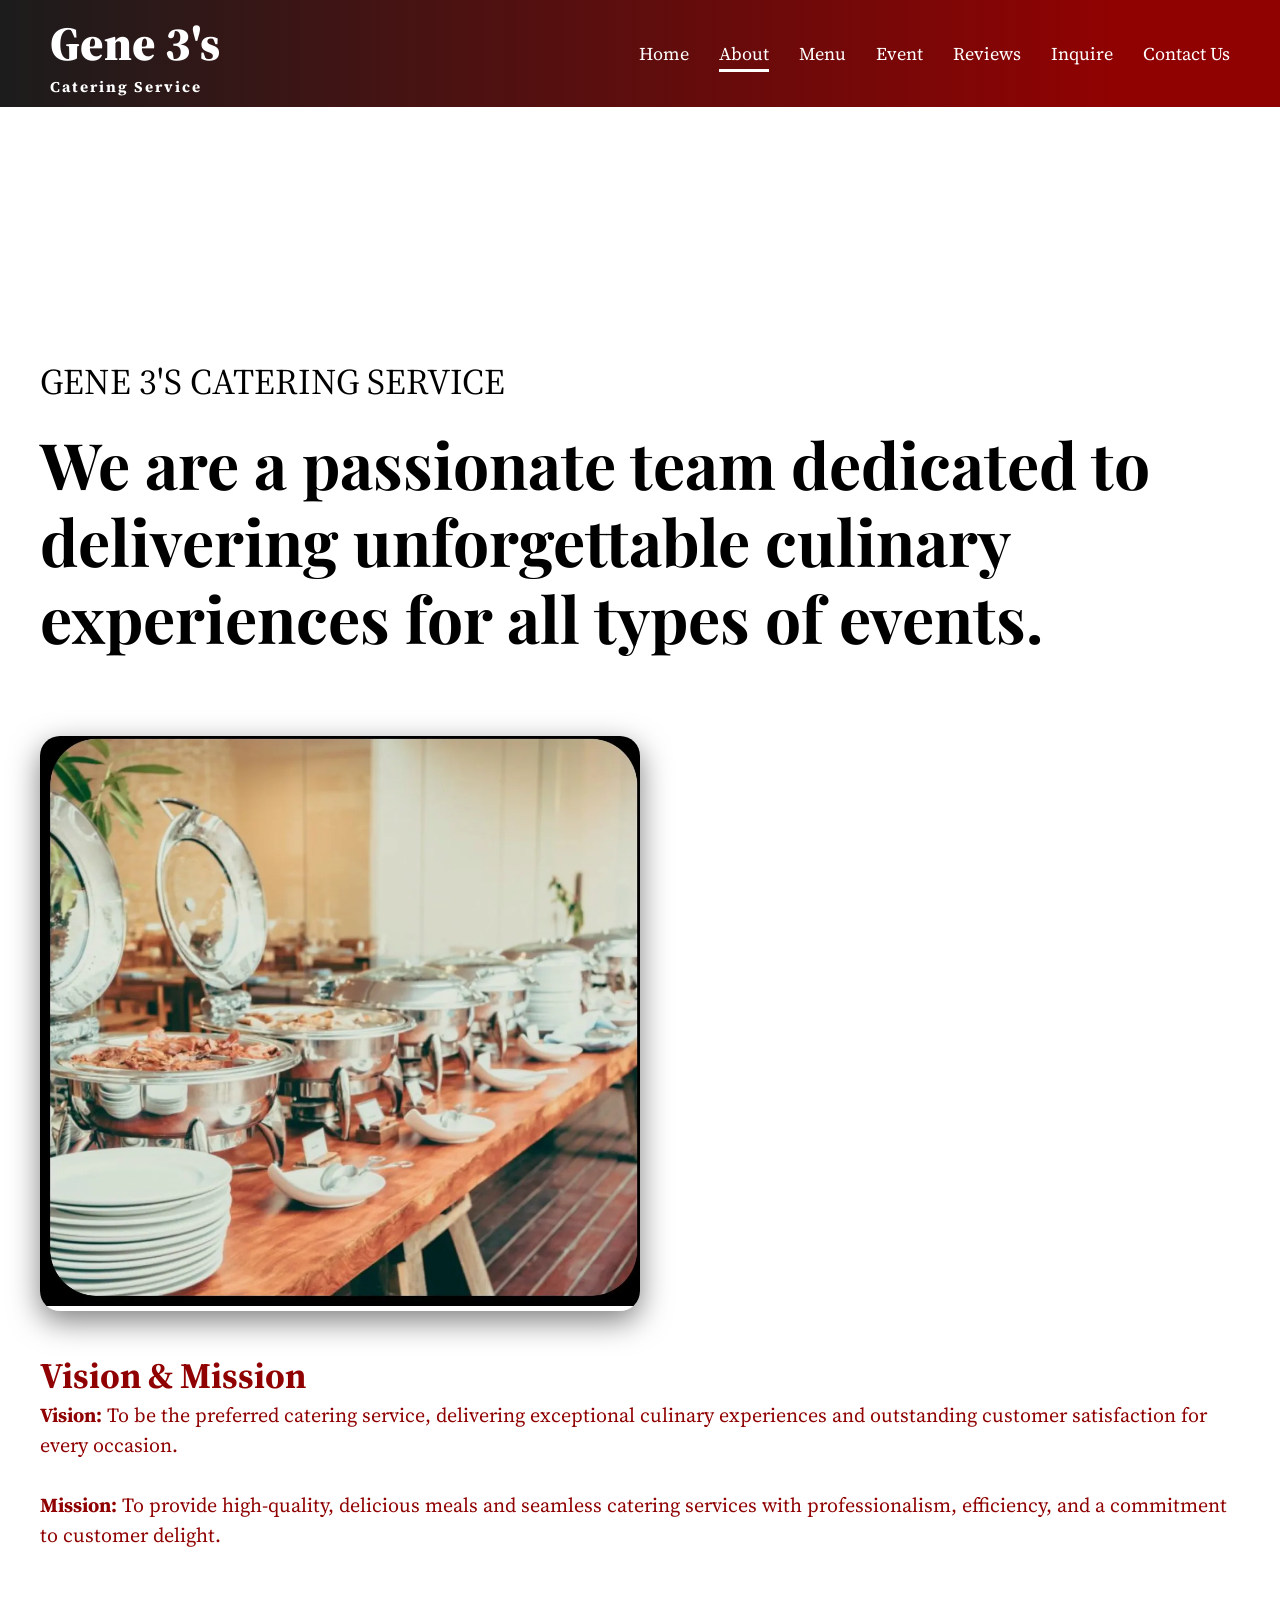
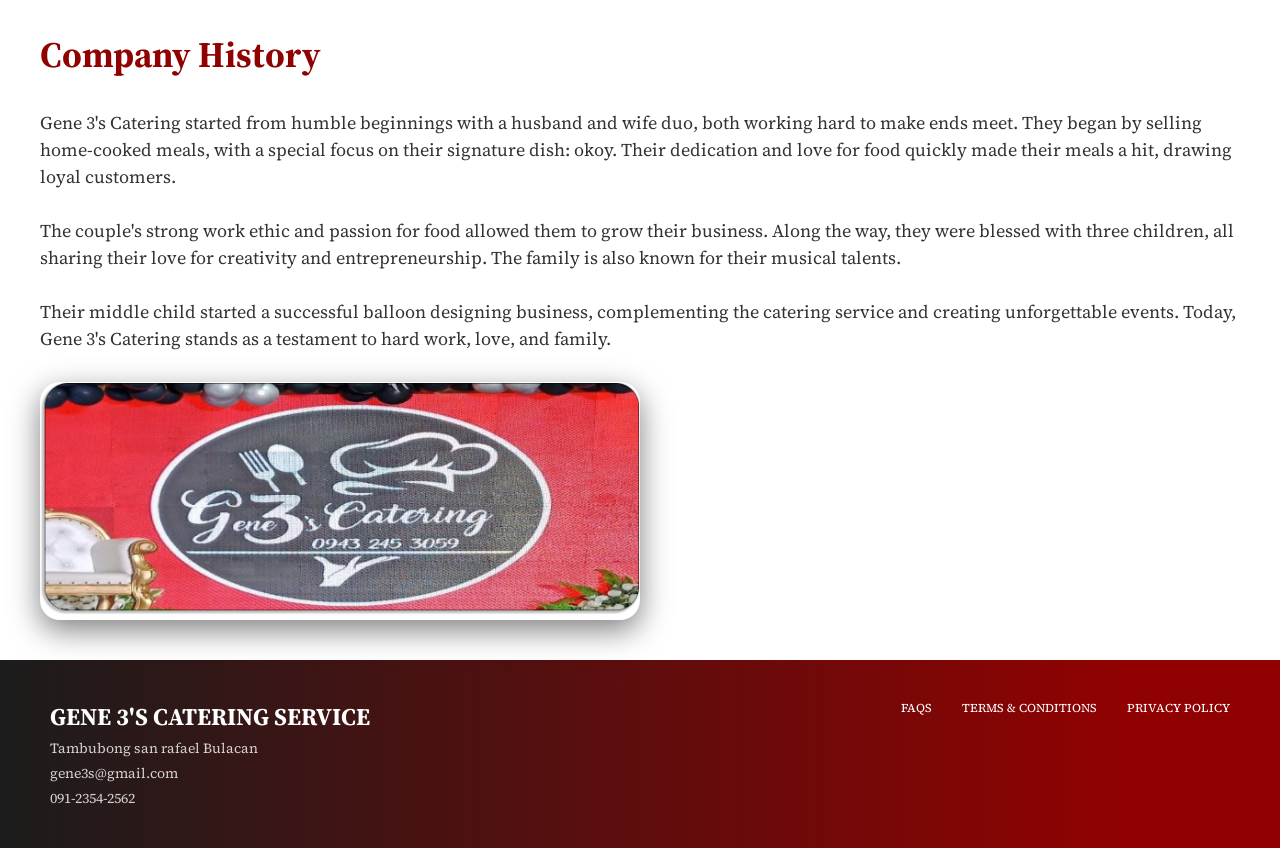
==== commit 2d5e5298: "Add files via upload" ====
--- a/about.html
+++ b/about.html
@@ -16,13 +16,13 @@
                     <div class="sub-name">Catering Service</div>
                 </div>
                 <ul class="nav-links">
-                    <li><a href="index.html">Home</a></li>
-                    <li><a href="about.html">About</a></li>
-                    <li><a href="menu.html">Menu</a></li>
-                    <li><a href="events.html">Event</a></li>
-                    <li><a href="reviews.html">Reviews</a></li>
-                    <li><a href="inquire.html">Inquire</a></li>
-                    <li><a href="contacts.html">Contact Us</a></li>
+                  <li><a href="index.html">Home</a></li>
+                  <li><a href="about.html">About</a></li>
+                  <li><a href="menu.html">Menu</a></li>
+                  <li><a href="events.html">Event</a></li>
+                  <li><a href="reviews.html">Reviews</a></li>
+                  <li><a href="inquire.html">Inquire</a></li>
+                  <li><a href="contacts.html">Contact Us</a></li>
                 </ul>
             </nav>
         </header>
@@ -40,13 +40,13 @@
                     <img src="image/buffet.png" alt="Vision and Mission">
                 </section>
                 <section class="vision-mission-section">
-                    <h2 class="vm-title">Vision & Mission</h2>
+                    <h2 class="vm-title">Vision &amp; Mission</h2>
                     <p class="vm-text">
                         <strong>Vision:</strong> To be the preferred catering service, delivering exceptional culinary experiences and outstanding customer satisfaction for every occasion.<br><br>
                         <strong>Mission:</strong> To provide high-quality, delicious meals and seamless catering services with professionalism, efficiency, and a commitment to customer delight.
                     </p>
-                </section>       
-            </div>  
+                </section>
+            </div>
 
             <section class="history-content">
                 <h2 class="history-title">Company History</h2>
@@ -56,42 +56,38 @@
                     Their middle child started a successful balloon designing business, complementing the catering service and creating unforgettable events. Today, Gene 3's Catering stands as a testament to hard work, love, and family.
                 </p>
                 <div class="vm-row">
-                <section class="vm-image-section">
-                    <img src="image/gene3s-logo-banner.png" alt="Vision and Mission">
+                    <section class="vm-image-section">
+                        <img src="image/gene3s-logo-banner.png" alt="Gene 3's Catering">
+                    </section>
+                </div>
             </section>
         </main>
 
         <footer class="footer-box">
             <div class="footer-left">
-                <h2 class="footer-logo">GENE 3’S CATERING SERVICE</h2>
+                <h2 class="footer-logo">GENE 3'S CATERING SERVICE</h2>
                 <p>Tambubong san rafael Bulacan</p>
                 <p>gene3s@gmail.com</p>
                 <p>091-2354-2562</p>
             </div>
             <div class="footer-right-links">
                 <a href="FAQS.html">FAQS</a>
-                <a href="terms_and_conditions.html">TERMS & CONDITIONS</a>
+                <a href="terms_and_conditions.html">TERMS &amp; CONDITIONS</a>
                 <a href="policy.html">PRIVACY POLICY</a>
             </div>
         </footer>
     </div>
 
 <script>
-// Highlight current navbar link
-const navLinks = document.querySelectorAll(".nav-links a");
-const currentPage = window.location.pathname.split("/").pop(); // gets current filename
-
-navLinks.forEach(link => {
-    // Remove previous active if any
+var navLinks = document.querySelectorAll(".nav-links a");
+var currentPage = window.location.pathname.split("/").pop() || "index.html";
+navLinks.forEach(function(link) {
     link.classList.remove("active");
-    
-    // Add active if link matches current page
     if (link.getAttribute("href") === currentPage) {
         link.classList.add("active");
     }
 });
 </script>
 
-
 </body>
-</html>
+</html>
